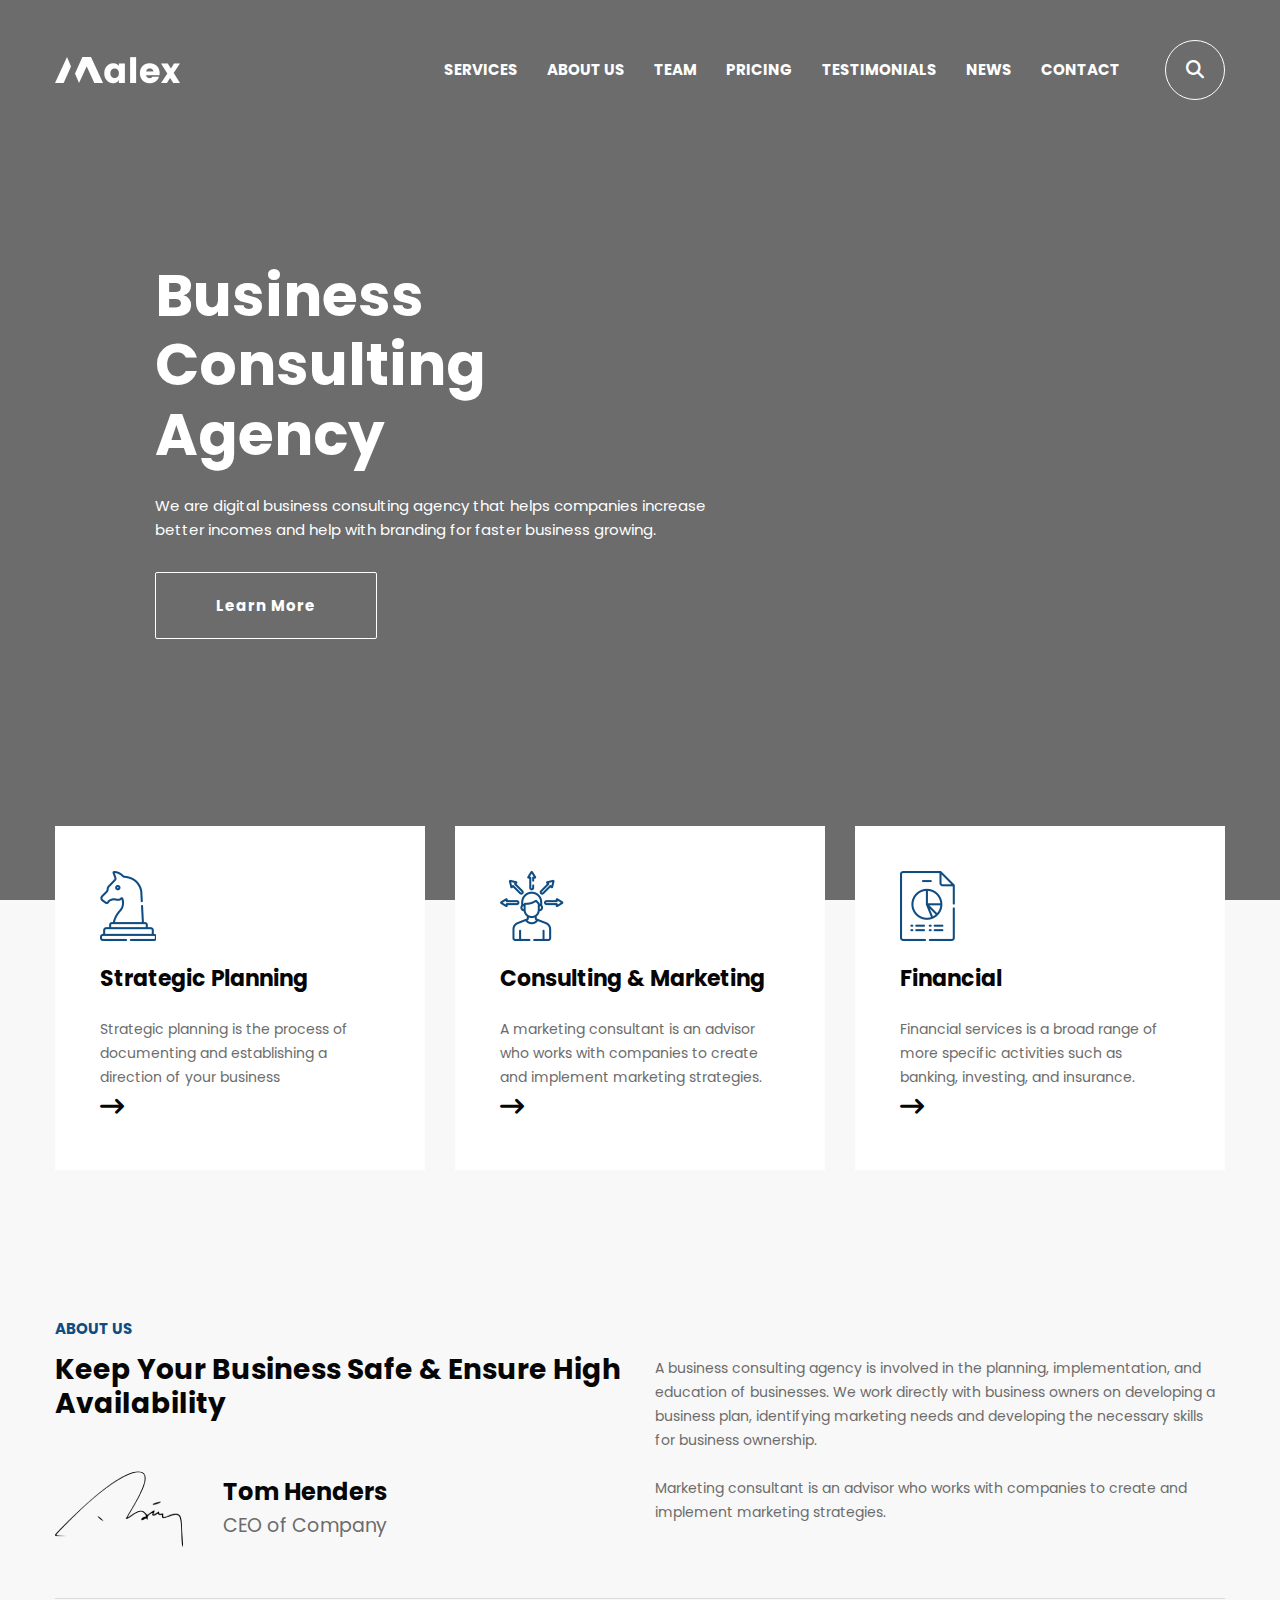
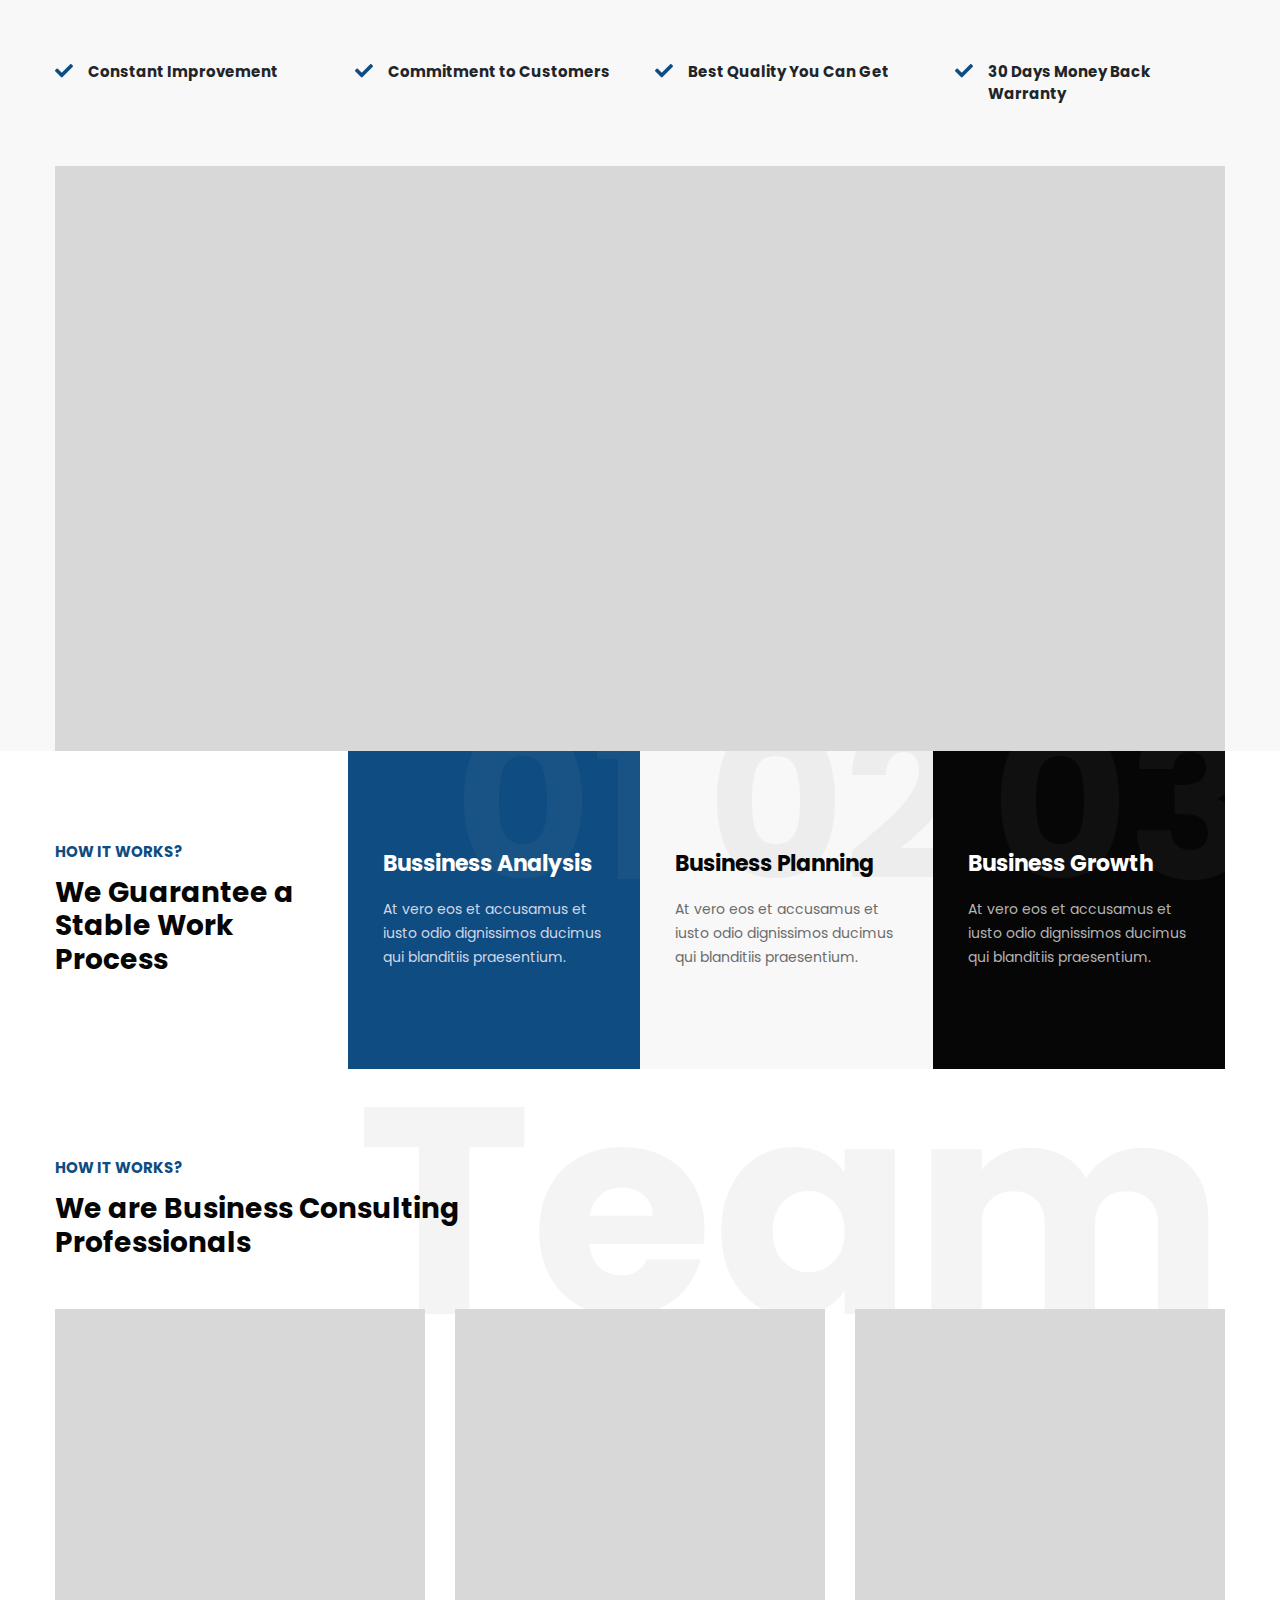
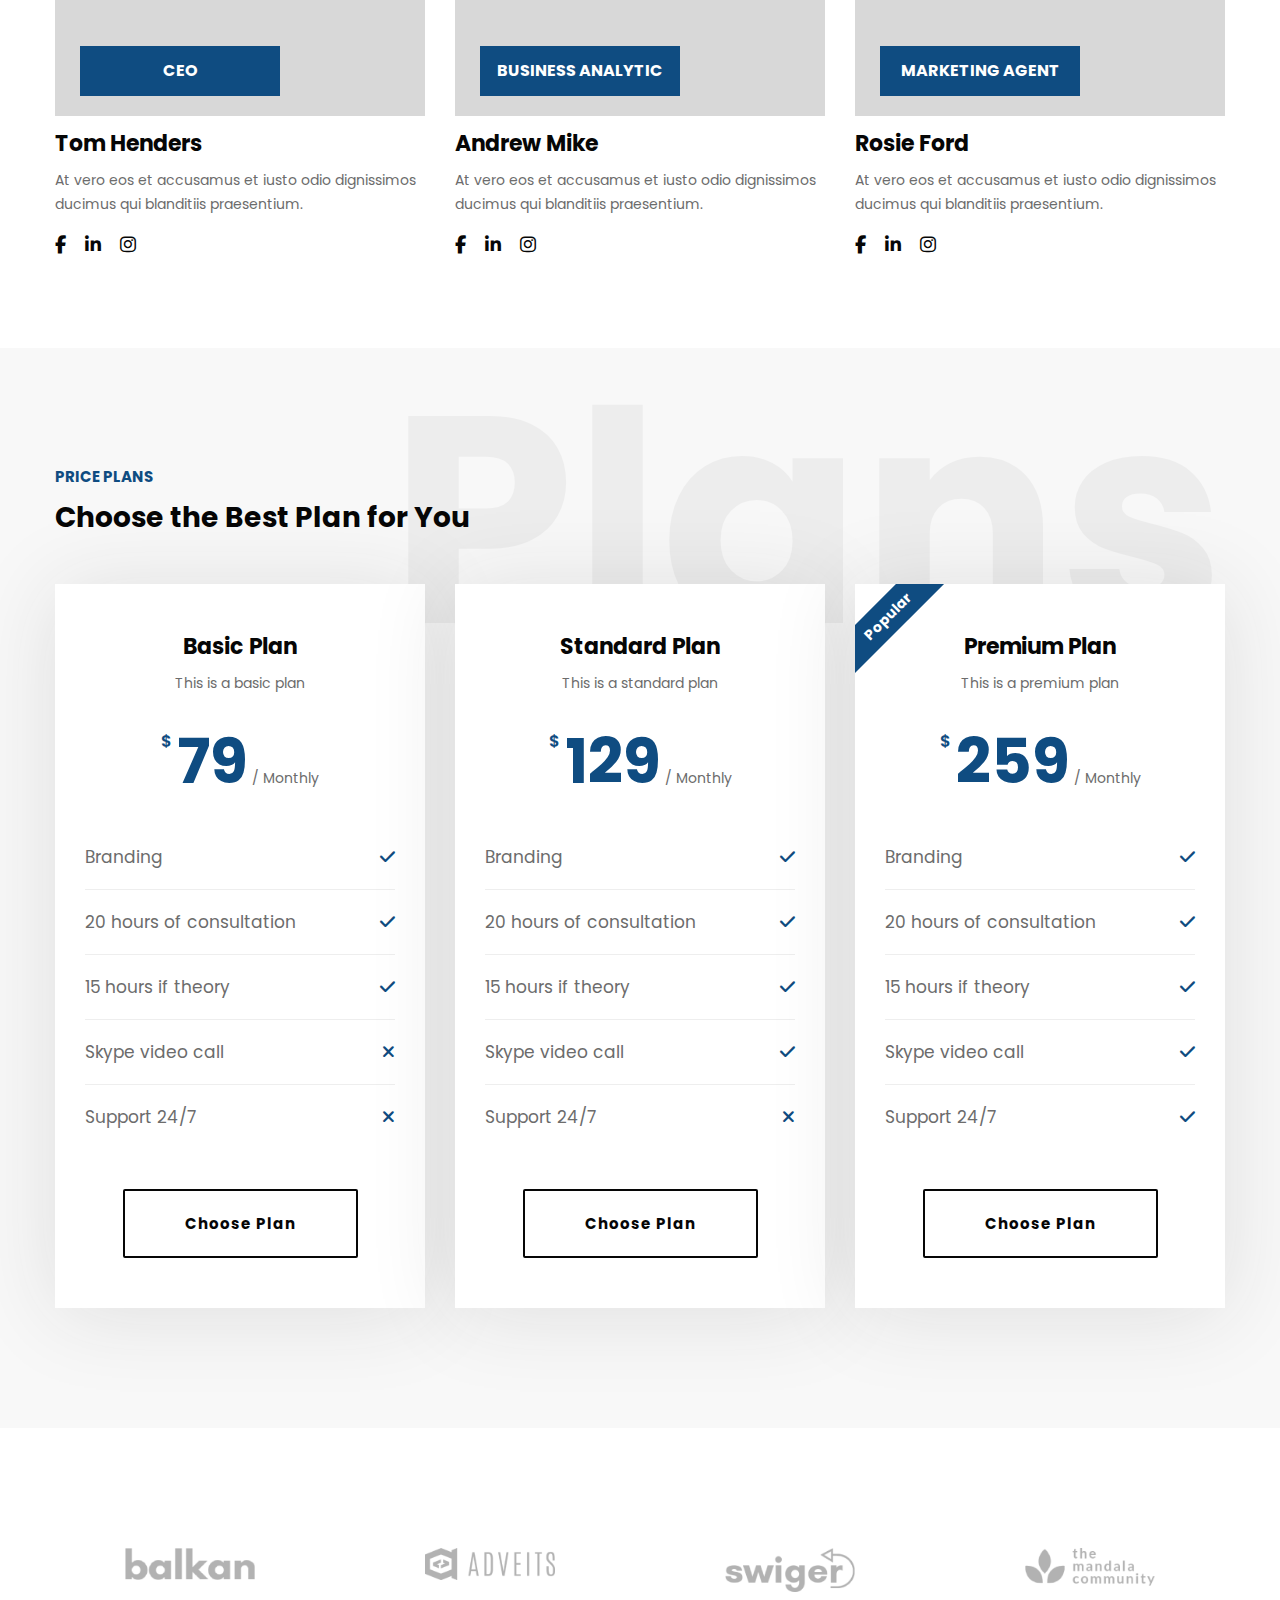
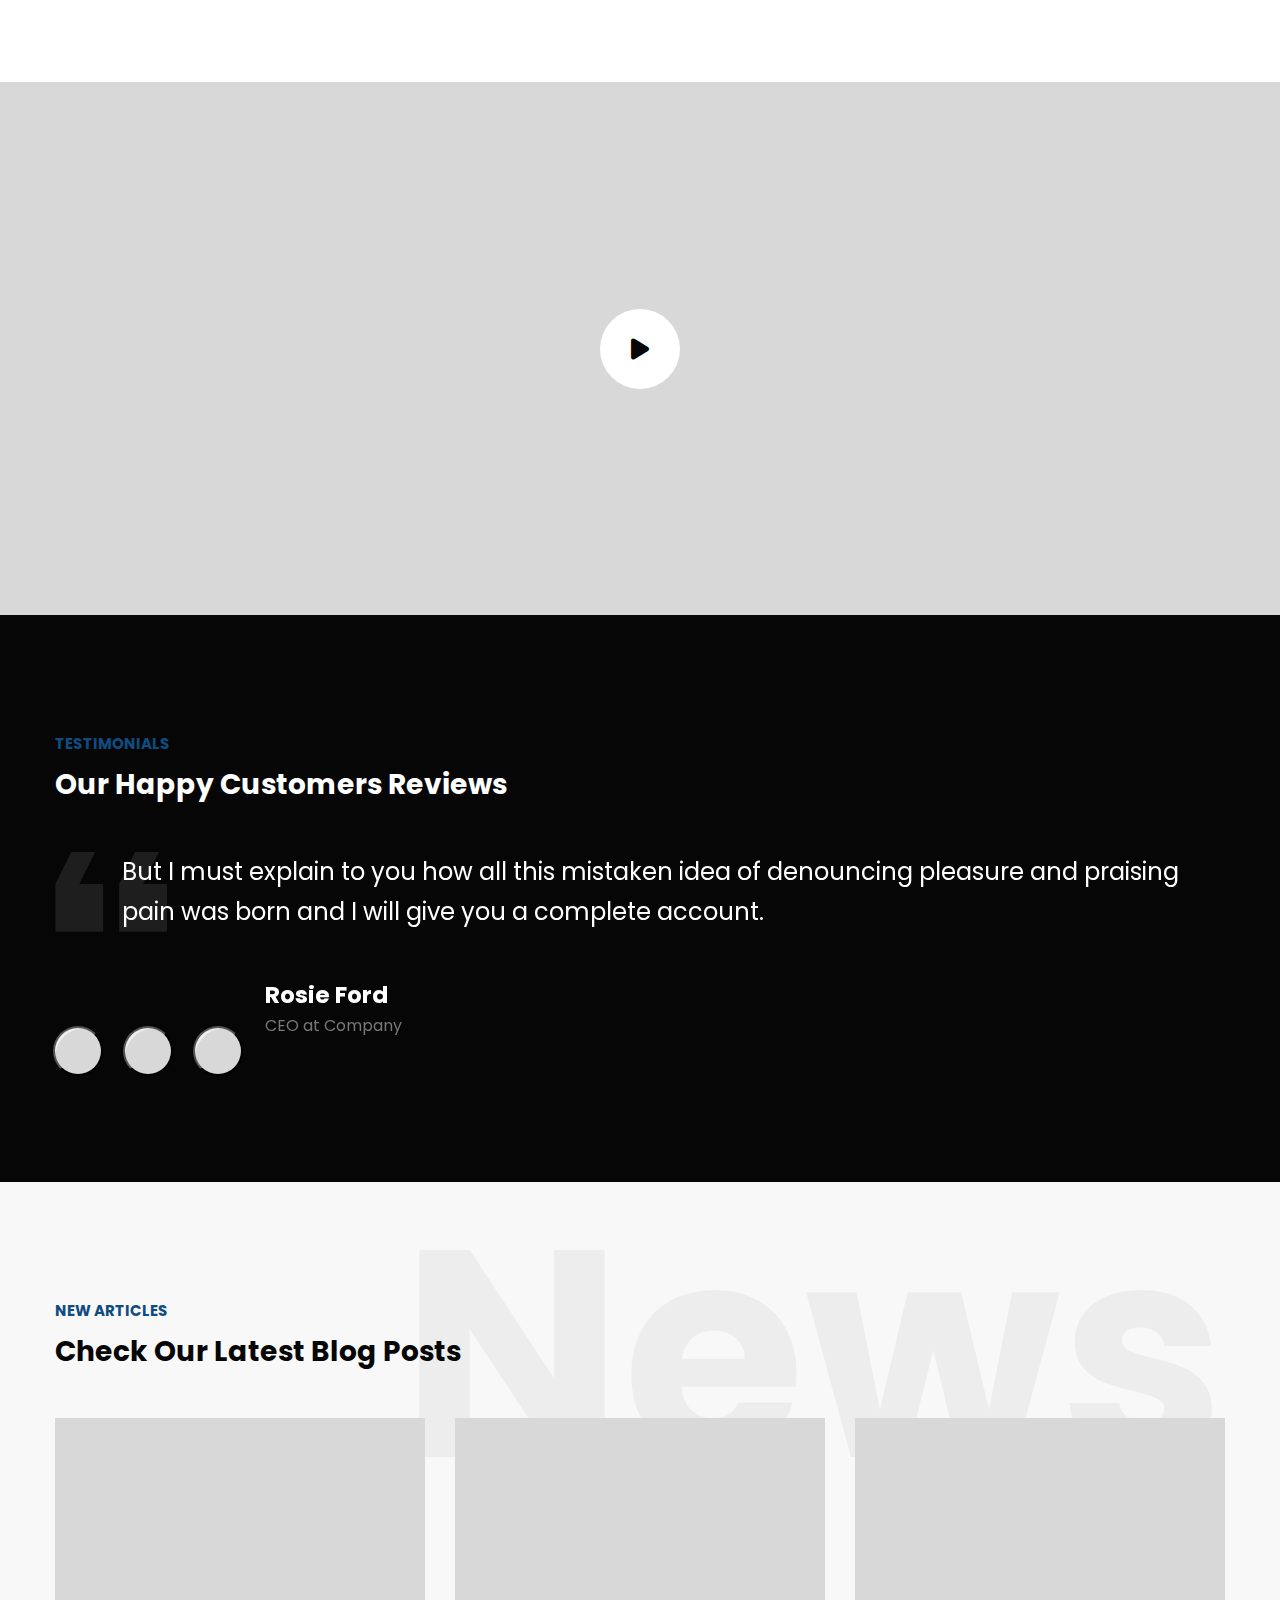
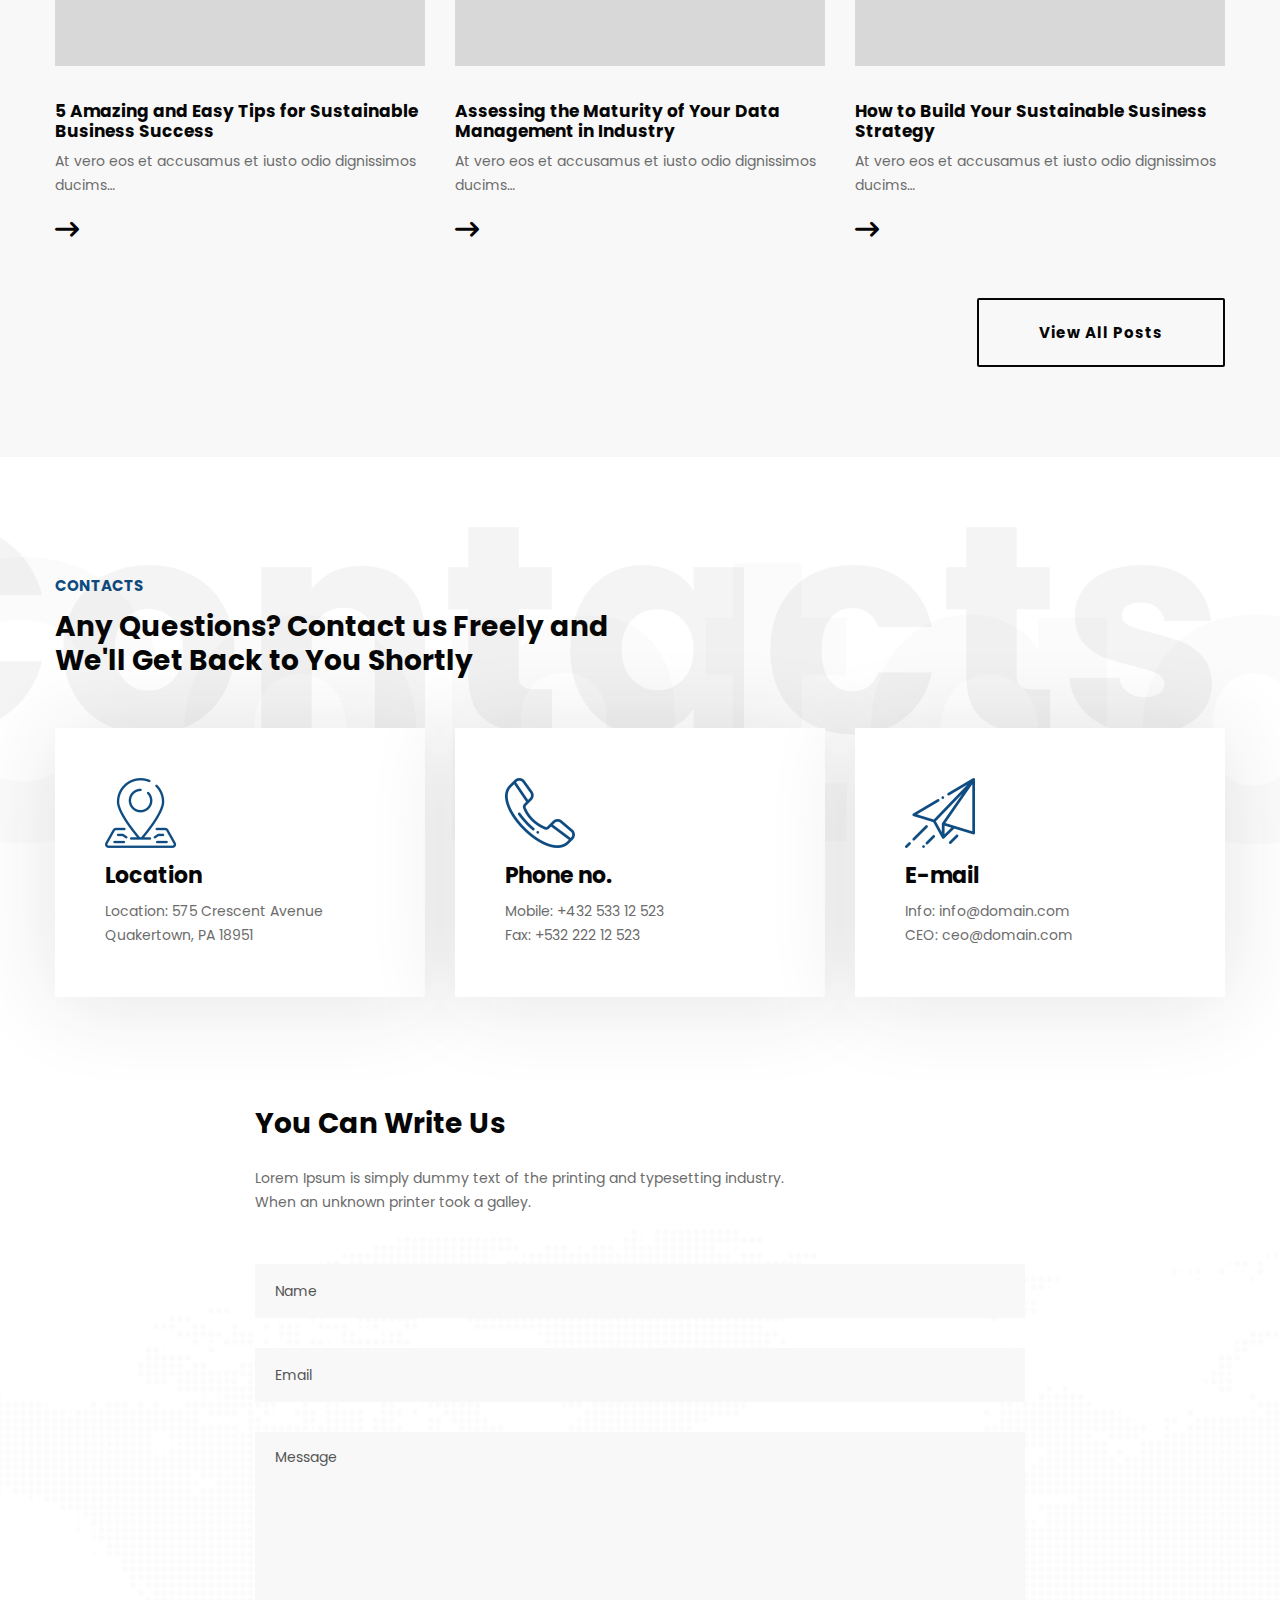
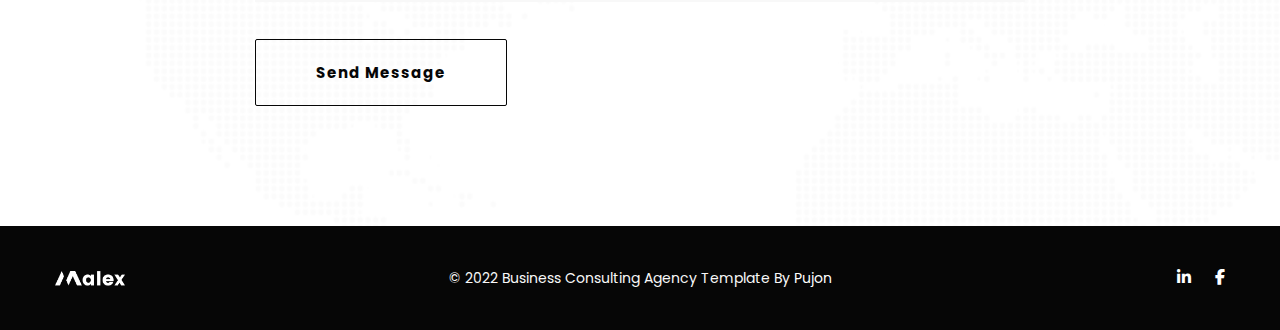
==== index.html @ 7387da86 "init" ====
<!doctype html>
<html class="no-js" lang="">
    <head>
        <meta charset="utf-8">
        <meta http-equiv="x-ua-compatible" content="ie=edge">
        <title>Malex - Business Consulting Agency</title>
        <meta name="description" content="">
        <meta name="viewport" content="width=device-width, initial-scale=1">

        <link rel="manifest" href="site.webmanifest">
		<link rel="shortcut icon" type="image/x-icon" href="./img/favicon.png">
        <!-- Place favicon.ico in the root directory -->

		<!-- CSS here -->
        <link rel="stylesheet" href="css/bootstrap.min.css">
        <link rel="stylesheet" href="css/owl.carousel.min.css">
        <link rel="stylesheet" href="css/animate.min.css">
        <link rel="stylesheet" href="css/magnific-popup.css">
        <link rel="stylesheet" href="css/fontawesome-all.min.css">
        <link rel="stylesheet" href="https://cdnjs.cloudflare.com/ajax/libs/font-awesome/6.1.2/css/all.min.css">
        <link rel="stylesheet" href="css/meanmenu.css">
        <link rel="stylesheet" href="css/slick.css">
        <link rel="stylesheet" href="css/default.css">
        <link rel="stylesheet" href="css/style.css">
        <link rel="stylesheet" href="css/responsive.css">
    </head>
<body data-bg-color="#f8f8f8">
        
        
        <!-- header area start -->
        <header>
            <div class="header-area transparent-header pt-40 pb-40">
                <div class="container">
                    <div class="row align-items-center">
                        <div class="col-xl-3 col-lg-3 col-md-3 col-sm-4 col-6">
                            <div class="logo">
                                <a href="#">
                                    <img src="./img/logo/logo.png" alt="logo">
                                </a>
                            </div>
                        </div>
                        <div class="col-xl-9 col-lg-9 col-md-9 col-sm-8 col-6">
                            <div class="menu-area position-relative d-flex justify-content-end align-items-center">
                                <nav class="main-menu">
                                    <ul>
                                        <li><a href="#">Services</a></li>
                                        <li><a href="#">About us</a></li>
                                        <li><a href="#">Team</a></li>
                                        <li><a href="#">Pricing</a></li>
                                        <li><a href="#">Testimonials</a></li>
                                        <li><a href="#">News</a></li>
                                        <li><a href="#">Contact</a></li>
                                    </ul>
                                    <div class="menu-address">
                                        <p>575 Crescent Avenue <br>
                                            PA 18951 <br>
                                            United Kingdom <br> <br>
                                            +432 533 12 523 <br>
                                            info@domain.com</p>
                                    </div>
                                    <div class="menu-copy text-center">
                                        <p>© 2022 Business Consulting Agency Template By <a href="https://www.facebook.com/pujondas02" target="_blank">Pujon</a></p>
                                    </div>
                                </nav>
                                <div class="search d-flex align-items-center">
                                    <div class="search-icon">
                                        <i class="fas fa-search"></i>
                                    </div>
                                    <div class="mobile-menu">
                                        <span></span>
                                        <span></span>
                                        <span></span>
                                    </div>
                                    <div class="search-box">
                                        <input type="text" name="name" id="name" placeholder="Search">
                                        <a href="#">
                                            <i class="fas fa-search"></i>
                                        </a>
                                        <div class="menu-copy text-center">
                                            <p>© 2022 Business Consulting Agency Template By <a href="https://www.facebook.com/pujondas02" target="_blank">Pujon</a></p>
                                        </div>
                                    </div>
                                </div>
                            </div>
                        </div>
                    </div>
                </div>
            </div>
        </header>
        <!-- header area end -->

        <main>
            <!-- slider area start -->
            <section class="slider-area" style="background-color: #6c6c6c;">
                <div class="slider-active">
                    <div class="single-slider d-flex align-items-center slider-height">
                        <div class="container">
                            <div class="row">
                                <div class="col-xl-6 offset-xl-1 col-lg-8">
                                    <div class="slider-content">
                                        <h1>Business <br>
                                            Consulting Agency</h1>
                                        <p>We are digital business consulting agency that helps companies increase better incomes and help with branding for faster business growing.</p>
                                        <div class="slider-btn">
                                            <a href="#" class="btn">Learn More</a>
                                        </div>
                                    </div>
                                </div>
                            </div>
                            <div class="slider-bottom-opt d-none justify-content-between align-items-center">
                                <div class="slider-arrow">
                                    <a href="#"><img src="./img/arrow.png" alt=""></a>
                                </div>
                                <div class="lang">
                                    <a href="#"><span>RU</span></a>
                                    <a href="#"><span>EN</span></a>
                                </div>
                            </div>
                        </div>
                    </div>
                </div>
            </section>
            <!-- slider area end -->
            <!-- service area start -->
            <section class="service-area">
                <div class="container">
                    <div class="row">
                        <div class="col-xl-4 col-lg-4 col-md-6">
                            <div class="single-service mb-30">
                                <div class="service-img">
                                    <img src="./img/services/horse.png" alt="">
                                </div>
                                <div class="service-content">
                                    <h3>Strategic Planning</h3>
                                    <p>Strategic planning is the process of documenting and establishing a direction of your business</p>
                                    <div class="service-btn">
                                        <a href="#">
                                            <i class="fas fa-long-arrow-right"></i>
                                            <span>read more</span>
                                        </a>
                                    </div>
                                </div>
                            </div>
                        </div>
                        <div class="col-xl-4 col-lg-4 col-md-6">
                            <div class="single-service mb-30">
                                <div class="service-img">
                                    <img src="./img/services/people.png" alt="">
                                </div>
                                <div class="service-content">
                                    <h3>Consulting & Marketing</h3>
                                    <p>A marketing consultant is an advisor who works with companies to create and implement marketing strategies.</p>
                                    <div class="service-btn">
                                        <a href="#">
                                            <i class="fas fa-long-arrow-right"></i>
                                            <span>read more</span>
                                        </a>
                                    </div>
                                </div>
                            </div>
                        </div>
                        <div class="col-xl-4 col-lg-4 col-md-6">
                            <div class="single-service mb-30">
                                <div class="service-img">
                                    <img src="./img/services/finance.png" alt="">
                                </div>
                                <div class="service-content">
                                    <h3>Financial</h3>
                                    <p>Financial services is a broad range of more specific activities such as banking, investing, and insurance.</p>
                                    <div class="service-btn">
                                        <a href="#">
                                            <i class="fas fa-long-arrow-right"></i>
                                            <span>read more</span>
                                        </a>
                                    </div>
                                </div>
                            </div>
                        </div>
                    </div>
                </div>
            </section>
            <!-- service area end -->
            <!-- about area start -->
            <section class="about-area pt-120">
                <div class="container">
                    <div class="row pb-20">
                        <div class="col-xl-6 col-lg-6 mb-30">
                            <div class="section-title mb-50">
                                <h5>ABOUT US</h5>
                                <h2>Keep Your Business Safe & Ensure High Availability</h2>
                            </div>
                            <div class="ceo-area d-flex align-items-center">
                                <div class="ceo-signature">
                                    <img src="./img/about/signature.png" alt="Ceo Signature">
                                </div>
                                <div class="ceo-info">
                                    <h4>Tom Henders</h4>
                                    <span>CEO of Company</span>
                                </div>
                            </div>
                        </div>
                        <div class="col-xl-6 col-lg-6 mb-30">
                            <div class="about-content">
                                <p>A business consulting agency is involved in the planning, implementation, and education of businesses. We work directly with business owners on developing a business plan, identifying marketing needs and developing the necessary skills for business ownership.</p> <br>
                                <p>Marketing consultant is an advisor who works with companies to create and implement marketing strategies.</p>
                            </div>
                        </div>
                    </div>
                    <div class="about-line"></div>
                    <div class="row pt-60 pb-30">
                        <div class="col-xl-3 col-lg-3 col-md-6">
                            <div class="single-reason d-flex mb-30">
                                <div class="reason-icon">
                                    <img src="./img/about/check-icon.png" alt="">
                                </div>
                                <span>Constant Improvement</span>
                            </div>
                        </div>
                        <div class="col-xl-3 col-lg-3 col-md-6">
                            <div class="single-reason d-flex mb-30">
                                <div class="reason-icon">
                                    <img src="./img/about/check-icon.png" alt="">
                                </div>
                                <span>Commitment to Customers</span>
                            </div>
                        </div>
                        <div class="col-xl-3 col-lg-3 col-md-6">
                            <div class="single-reason d-flex mb-30">
                                <div class="reason-icon">
                                    <img src="./img/about/check-icon.png" alt="">
                                </div>
                                <span>Best Quality You Can Get</span>
                            </div>
                        </div>
                        <div class="col-xl-3 col-lg-3 col-md-6">
                            <div class="single-reason d-flex mb-30">
                                <div class="reason-icon">
                                    <img src="./img/about/check-icon.png" alt="">
                                </div>
                                <span>30 Days Money Back Warranty</span>
                            </div>
                        </div>
                    </div>
                    <div class="row">
                        <div class="col-xl-12 col-lg-12">
                            <div class="about-video position-relative">
                                <div class="video-bg">
                                    <img src="./img/about/about-img.png" alt="About Image">
                                </div>
                            </div>
                        </div>
                    </div>
                </div>
            </section>
            <!-- about area end -->
            <!-- process area start -->
            <section class="process-area" data-bg-color="#fff">
                <div class="container">
                    <div class="row no-gutters align-items-center">
                        <div class="col-xl-3 col-lg-3 col-md-6">
                            <div class="section-title mt-50 mb-50 pr-40">
                                <h5>HOW IT WORKS?</h5>
                                <h2>We Guarantee a Stable Work Process</h2>
                            </div>
                        </div>
                        <div class="col-xl-3 col-lg-3 col-md-6">
                            <div class="single-process blue-bg fix position-relative">
                                <h4>Bussiness Analysis</h4>
                                <p>At vero eos et accusamus et iusto odio dignissimos ducimus qui blanditiis praesentium.</p>
                                <div class="process-num">
                                    <span>01</span>
                                </div>
                            </div>
                        </div>
                        <div class="col-xl-3 col-lg-3 col-md-6">
                            <div class="single-process single-process-plan white-bg fix position-relative">
                                <h4>Business Planning</h4>
                                <p>At vero eos et accusamus et iusto odio dignissimos ducimus qui blanditiis praesentium.</p>
                                <div class="process-num">
                                    <span>02</span>
                                </div>
                            </div>
                        </div>
                        <div class="col-xl-3 col-lg-3 col-md-6">
                            <div class="single-process single-process-grow black-bg fix position-relative">
                                <h4>Business Growth</h4>
                                <p>At vero eos et accusamus et iusto odio dignissimos ducimus qui blanditiis praesentium.</p>
                                <div class="process-num">
                                    <span>03</span>
                                </div>
                            </div>
                        </div>
                    </div>
                </div>
            </section>
            <!-- process area end -->
            <!-- team area start -->
            <section class="team-area pt-90 pb-60" data-bg-color="#fff">
                <div class="container">
                    <div class="row">
                        <div class="col-xl-12">
                            <div class="section-title position-relative mb-50">
                                <h5>HOW IT WORKS?</h5>
                                <h2>We are Business Consulting <br> Professionals</h2>
                                <h1 class="back-text">Team</h1>
                            </div>
                        </div>
                    </div>
                    <div class="row">
                        <div class="col-xl-4 col-lg-4 col-md-6">
                            <div class="single-team mb-30">
                                <div class="team-img position-relative">
                                    <img src="./img/team/team1.png" alt="Team Member Image">
                                    <span>Ceo</span>
                                </div>
                                <div class="team-content mt-15">
                                    <h4>Tom Henders</h4>
                                    <p>At vero eos et accusamus et iusto odio dignissimos ducimus qui blanditiis praesentium.</p>
                                    <div class="team-social mt-15">
                                        <a href="#"><i class="fab fa-facebook-f"></i></a>
                                        <a href="#"><i class="fab fa-linkedin-in"></i></a>
                                        <a href="#"><i class="fab fa-instagram"></i></a>
                                    </div>
                                </div>
                            </div>
                        </div>
                        <div class="col-xl-4 col-lg-4 col-md-6">
                            <div class="single-team mb-30">
                                <div class="team-img position-relative">
                                    <img src="./img/team/team1.png" alt="Team Member Image">
                                    <span>Business Analytic</span>
                                </div>
                                <div class="team-content mt-15">
                                    <h4>Andrew Mike</h4>
                                    <p>At vero eos et accusamus et iusto odio dignissimos ducimus qui blanditiis praesentium.</p>
                                    <div class="team-social mt-15">
                                        <a href="#"><i class="fab fa-facebook-f"></i></a>
                                        <a href="#"><i class="fab fa-linkedin-in"></i></a>
                                        <a href="#"><i class="fab fa-instagram"></i></a>
                                    </div>
                                </div>
                            </div>
                        </div>
                        <div class="col-xl-4 col-lg-4 col-md-6">
                            <div class="single-team mb-30">
                                <div class="team-img position-relative">
                                    <img src="./img/team/team1.png" alt="Team Member Image">
                                    <span>Marketing Agent</span>
                                </div>
                                <div class="team-content mt-15">
                                    <h4>Rosie Ford</h4>
                                    <p>At vero eos et accusamus et iusto odio dignissimos ducimus qui blanditiis praesentium.</p>
                                    <div class="team-social mt-15">
                                        <a href="#"><i class="fab fa-facebook-f"></i></a>
                                        <a href="#"><i class="fab fa-linkedin-in"></i></a>
                                        <a href="#"><i class="fab fa-instagram"></i></a>
                                    </div>
                                </div>
                            </div>
                        </div>
                    </div>
                </div>
            </section>
            <!-- team area end -->
            <!-- price area start -->
            <section class="price-area pt-120 pb-90">
                <div class="container">
                    <div class="row">
                        <div class="col-xl-12">
                            <div class="section-title position-relative mb-50">
                                <h5>PRICE PLANS</h5>
                                <h2>Choose the Best Plan for You</h2>
                                <h1 class="back-text">Plans</h1>
                            </div>
                        </div>
                    </div>
                    <div class="row">
                        <div class="col-xl-4 col-lg-4 col-md-6">
                            <div class="single-plan mb-30">
                                <div class="plan-header mb-55 text-center">
                                    <h4>Basic Plan</h4>
                                    <p>This is a basic plan</p>
                                </div>
                                <div class="plan-price mb-35 text-center">
                                    <span class="icon"><sup>$</sup></span>
                                    <p><span>79</span> / Monthly</p>
                                </div>
                                <div class="plan-opt mb-40">
                                    <ul>
                                        <li>
                                            <p>Branding</p>
                                            <i class="fas fa-check"></i>
                                        </li>
                                        <li>
                                            <p>20 hours of consultation</p>
                                            <i class="fas fa-check"></i>
                                        </li>
                                        <li>
                                            <p>15 hours if theory</p>
                                            <i class="fas fa-check"></i>
                                        </li>
                                        <li>
                                            <p>Skype video call</p>
                                            <i class="fas fa-times"></i>
                                        </li>
                                        <li>
                                            <p>Support 24/7</p>
                                            <i class="fas fa-times"></i>
                                        </li>
                                    </ul>
                                </div>
                                <div class="plan-btn text-center">
                                    <a href="#" class="btn">Choose Plan</a>
                                </div>
                            </div>
                        </div>
                        <div class="col-xl-4 col-lg-4 col-md-6">
                            <div class="single-plan mb-30">
                                <div class="plan-header mb-55 text-center">
                                    <h4>Standard Plan</h4>
                                    <p>This is a standard plan</p>
                                </div>
                                <div class="plan-price mb-35 text-center">
                                    <span class="icon"><sup>$</sup></span>
                                    <p><span>129</span> / Monthly</p>
                                </div>
                                <div class="plan-opt mb-40">
                                    <ul>
                                        <li>
                                            <p>Branding</p>
                                            <i class="fas fa-check"></i>
                                        </li>
                                        <li>
                                            <p>20 hours of consultation</p>
                                            <i class="fas fa-check"></i>
                                        </li>
                                        <li>
                                            <p>15 hours if theory</p>
                                            <i class="fas fa-check"></i>
                                        </li>
                                        <li>
                                            <p>Skype video call</p>
                                            <i class="fas fa-check"></i>
                                        </li>
                                        <li>
                                            <p>Support 24/7</p>
                                            <i class="fas fa-times"></i>
                                        </li>
                                    </ul>
                                </div>
                                <div class="plan-btn text-center">
                                    <a href="#" class="btn">Choose Plan</a>
                                </div>
                            </div>
                        </div>
                        <div class="col-xl-4 col-lg-4 col-md-6">
                            <div class="single-plan fix position-relative mb-30">
                                <div class="plan-label">
                                    <p>Popular</p>
                                </div>
                                <div class="plan-header mb-55 text-center">
                                    <h4>Premium Plan</h4>
                                    <p>This is a premium plan</p>
                                </div>
                                <div class="plan-price mb-35 text-center">
                                    <span class="icon"><sup>$</sup></span>
                                    <p><span>259</span> / Monthly</p>
                                </div>
                                <div class="plan-opt mb-40">
                                    <ul>
                                        <li>
                                            <p>Branding</p>
                                            <i class="fas fa-check"></i>
                                        </li>
                                        <li>
                                            <p>20 hours of consultation</p>
                                            <i class="fas fa-check"></i>
                                        </li>
                                        <li>
                                            <p>15 hours if theory</p>
                                            <i class="fas fa-check"></i>
                                        </li>
                                        <li>
                                            <p>Skype video call</p>
                                            <i class="fas fa-check"></i>
                                        </li>
                                        <li>
                                            <p>Support 24/7</p>
                                            <i class="fas fa-check"></i>
                                        </li>
                                    </ul>
                                </div>
                                <div class="plan-btn text-center">
                                    <a href="#" class="btn">Choose Plan</a>
                                </div>
                            </div>
                        </div>
                    </div>
                </div>
            </section>
            <!-- price area end -->
            <!-- brand area start -->
            <section class="brand-area" data-bg-color="#fff">
                <div class="brand-box pt-120 pb-90">
                    <div class="container">
                        <div class="row brand-active">
                            <div class="col-xl-2 col-lg-2 col-md-4 col-sm-4 col-12 single-brand">
                                <img src="img/brand/1.png" alt="">
                            </div>
                            <div class="col-xl-2 col-lg-2 col-md-4 col-sm-4 col-12 single-brand">
                                <img src="img/brand/2.png" alt="">
                            </div>
                            <div class="col-xl-2 col-lg-2 col-md-4 col-sm-4 col-12 single-brand">
                                <img src="img/brand/3.png" alt="">
                            </div>
                            <div class="col-xl-2 col-lg-2 col-md-4 col-sm-4 col-12 single-brand">
                                <img src="img/brand/4.png" alt="">
                            </div>
                            <div class="col-xl-2 col-lg-2 col-md-4 col-sm-4 col-12 single-brand">
                                <img src="img/brand/5.png" alt="">
                            </div>
                            <div class="col-xl-2 col-lg-2 col-md-4 col-sm-4 col-12 single-brand">
                                <img src="img/brand/6.png" alt="">
                            </div>
                        </div>
                    </div>
                </div>
            </section>
            <!-- brand area end -->
            <!-- video area start -->
            <section class="video-area">
                <div class="video-img position-relative">
                    <img src="./img/video/video.png" alt="video img">
                    <div class="play-btn">
                        <a href="https://www.youtube.com/watch?v=-dBzfndKwZo" class="popup-video"><i class="fas fa-play"></i></a>
                    </div>
                </div>
            </section>
            <!-- video area end -->
            <!-- customer review area start -->
            <section class="review-area pt-120 pb-100" data-bg-color="#060606">
                <div class="container">
                    <div class="row">
                        <div class="col-xl-12">
                            <div class="section-title section-title-white mb-50">
                                <h5>TESTIMONIALS</h5>
                                <h2>Our Happy Customers Reviews</h2>
                            </div>
                        </div>
                    </div>
                    <div class="row testimonial-active">
                        <div class="col-xl-12">
                            <div class="single-review position-relative">
                                <div class="review-quote">
                                    <img src="./img/review/quote.png" alt="">
                                </div>
                                <div class="review-content">
                                    <p>But I must explain to you how all this mistaken idea of denouncing pleasure and praising pain was born and I will give you a complete account.</p>
                                    <div class="review-author ml-210 mt-50">
                                        <h5>Rosie Ford</h5>
                                        <span>CEO at Company</span>
                                    </div>
                                </div>
                            </div>
                        </div>
                        <div class="col-xl-12">
                            <div class="single-review position-relative">
                                <div class="review-quote">
                                    <img src="./img/review/quote.png" alt="">
                                </div>
                                <div class="review-content">
                                    <p>But I must explain to you how all this mistaken idea of denouncing pleasure and praising pain was born and I will give you a complete account.</p>
                                    <div class="review-author ml-210 mt-50">
                                        <h5>Rosie Ford</h5>
                                        <span>CEO at Company</span>
                                    </div>
                                </div>
                            </div>
                        </div>
                        <div class="col-xl-12">
                            <div class="single-review position-relative">
                                <div class="review-quote">
                                    <img src="./img/review/quote.png" alt="">
                                </div>
                                <div class="review-content">
                                    <p>But I must explain to you how all this mistaken idea of denouncing pleasure and praising pain was born and I will give you a complete account.</p>
                                    <div class="review-author ml-210 mt-50">
                                        <h5>Rosie Ford</h5>
                                        <span>CEO at Company</span>
                                    </div>
                                </div>
                            </div>
                        </div>
                    </div>
                </div>
            </section>
            <!-- customer review area end -->
            <!-- blog area start -->
            <section class="blog-area pt-120 pb-90">
                <div class="container">
                    <div class="row">
                        <div class="col-xl-12">
                            <div class="section-title position-relative mb-50">
                                <h5>NEW ARTICLES</h5>
                                <h2>Check Our Latest Blog Posts</h2>
                                <h1 class="back-text">News</h1>
                            </div>
                        </div>
                    </div>
                    <div class="row">
                        <div class="col-xl-4 col-lg-4 col-md-6">
                            <div class="single-blog mb-30">
                                <div class="blog-img">
                                    <img src="./img/blog/blog.png" alt="">
                                </div>
                                <div class="blog-content mt-35">
                                    <a href="#">
                                        <h5>5 Amazing and Easy Tips for Sustainable Business Success</h5>
                                    </a>
                                    <p>At vero eos et accusamus et iusto odio dignissimos ducims…</p>
                                    <div class="blog-btn mt-15">
                                        <a href="#">
                                            <i class="fas fa-long-arrow-right"></i>
                                            <span>read more</span>
                                        </a>
                                    </div>
                                </div>
                            </div>
                        </div>
                        <div class="col-xl-4 col-lg-4 col-md-6">
                            <div class="single-blog mb-30">
                                <div class="blog-img">
                                    <img src="./img/blog/blog.png" alt="">
                                </div>
                                <div class="blog-content mt-35">
                                    <a href="#">
                                        <h5>Assessing the Maturity of Your Data Management in Industry</h5>
                                    </a>
                                    <p>At vero eos et accusamus et iusto odio dignissimos ducims…</p>
                                    <div class="blog-btn mt-15">
                                        <a href="#">
                                            <i class="fas fa-long-arrow-right"></i>
                                            <span>read more</span>
                                        </a>
                                    </div>
                                </div>
                            </div>
                        </div>
                        <div class="col-xl-4 col-lg-4 col-md-6">
                            <div class="single-blog mb-30">
                                <div class="blog-img">
                                    <img src="./img/blog/blog.png" alt="">
                                </div>
                                <div class="blog-content mt-35">
                                    <a href="#">
                                        <h5>How to Build Your Sustainable Susiness Strategy</h5>
                                    </a>
                                    <p>At vero eos et accusamus et iusto odio dignissimos ducims…</p>
                                    <div class="blog-btn mt-15">
                                        <a href="#">
                                            <i class="fas fa-long-arrow-right"></i>
                                            <span>read more</span>
                                        </a>
                                    </div>
                                </div>
                            </div>
                        </div>
                    </div>
                    <div class="row">
                        <div class="col-xl-12">
                            <div class="plan-btn view-post-btn text-right mt-20">
                                <a href="#" class="btn">View All Posts</a>
                            </div>
                        </div>
                    </div>
                </div>
            </section>
            <!-- blog area end -->
            <!-- contact area start -->
            <section class="contact-area pt-120 pb-120" data-background="./img/contact/contact_bg.png">
                <div class="container">
                    <div class="row">
                        <div class="col-xl-12">
                            <div class="section-title position-relative mb-50">
                                <h5>CONTACTS</h5>
                                <h2>Any Questions? Contact us Freely and <br> We'll Get Back to You Shortly</h2>
                                <h1 class="back-text">Contacts</h1>
                            </div>
                        </div>
                    </div>
                    <div class="row">
                        <div class="col-xl-4 col-lg-4 col-md-6">
                            <div class="location-area mb-30">
                                <div class="location-img">
                                    <img src="./img/contact/location.png" alt="">
                                </div>
                                <div class="location-content">
                                    <h4>Location</h4>
                                    <p>Location: 575 Crescent Avenue <br>
                                        Quakertown, PA 18951</p>
                                </div>
                            </div>
                        </div>
                        <div class="col-xl-4 col-lg-4 col-md-6">
                            <div class="location-area mb-30">
                                <div class="location-img">
                                    <img src="./img/contact/phone.png" alt="">
                                </div>
                                <div class="location-content">
                                    <h4>Phone no.</h4>
                                    <p>Mobile: +432 533 12 523 <br>
                                        Fax: +532 222 12 523</p>
                                </div>
                            </div>
                        </div>
                        <div class="col-xl-4 col-lg-4 col-md-6">
                            <div class="location-area mb-30">
                                <div class="location-img">
                                    <img src="./img/contact/email.png" alt="">
                                </div>
                                <div class="location-content">
                                    <h4>E-mail</h4>
                                    <p>Info: info@domain.com <br>
                                        CEO: ceo@domain.com</p>
                                </div>
                            </div>
                        </div>
                    </div>
                    <div class="row">
                        <div class="col-xl-8 offset-xl-2 col-lg-8 offset-lg-2 col-md-10 offset-md-1">
                            <div class="contact-form mt-80">
                                <h3>You Can Write Us</h3>
                                <p>Lorem Ipsum is simply dummy text of the printing and typesetting industry. <br>
                                When an unknown printer took a galley.</p>
                                <form action="#" class="mt-50">
                                    <input type="text" name="name" id="name" placeholder="Name">
                                    <input type="email" name="email" id="email" placeholder="Email">
                                    <textarea name="message" id="message" placeholder="Message"></textarea>
                                    <div class="form-btn">
                                        <a href="#" class="btn">Send Message</a>
                                    </div>
                                </form>
                            </div>
                        </div>
                    </div>
                </div>
            </section>
            <!-- contact area end -->
        </main>

        <!-- footer area start -->
        <footer>
            <div class="footer-area black-bg pt-40 pb-40">
                <div class="container">
                    <div class="row align-items-center">
                        <div class="col-xl-1 col-lg-1 col-md-12">
                            <div class="logo">
                                <a href="#">
                                    <img src="./img/logo/logo.png" alt="logo">
                                </a>
                            </div>
                        </div>
                        <div class="col-xl-10 col-lg-10 col-md-12">
                            <div class="copyright-text text-center">
                                <p>© 2022 Business Consulting Agency Template By <a href="https://www.facebook.com/pujondas02" target="_blank">Pujon</a></p>
                            </div>
                        </div>
                        <div class="col-xl-1 col-lg-1 col-md-12">
                            <div class="footer-social text-right">
                                <a href="#"><i class="fab fa-linkedin-in"></i></a>
                                <a href="#"><i class="fab fa-facebook-f"></i></a>
                            </div>
                        </div>
                    </div>
                </div>
            </div>
        </footer>
        <!-- footer area end -->


        






		<!-- JS here -->
        <script src="js/vendor/modernizr-3.5.0.min.js"></script>
        <script src="js/vendor/jquery-1.12.4.min.js"></script>
        <script src="js/popper.min.js"></script>
        <script src="js/bootstrap.min.js"></script>
        <script src="js/owl.carousel.min.js"></script>
        <script src="js/isotope.pkgd.min.js"></script>
        <script src="js/one-page-nav-min.js"></script>
        <script src="js/slick.min.js"></script>
        <script src="js/jquery.meanmenu.min.js"></script>
        <script src="js/ajax-form.js"></script>
        <script src="js/wow.min.js"></script>
        <script src="js/jquery.scrollUp.min.js"></script>
        <script src="js/imagesloaded.pkgd.min.js"></script>
        <script src="js/jquery.magnific-popup.min.js"></script>
        <script src="js/plugins.js"></script>
        <script src="js/main.js"></script>
    </body>
</html>
---- css/default.css ----
/* Deafult Margin & Padding */
/*-- Margin Top --*/
.mt-5 {
	margin-top: 5px;
}
.mt-10 {
	margin-top: 10px;
}
.mt-15 {
	margin-top: 15px;
}
.mt-20 {
	margin-top: 20px;
}
.mt-25 {
	margin-top: 25px;
}
.mt-30 {
	margin-top: 30px;
}
.mt-35 {
	margin-top: 35px;
}
.mt-40 {
	margin-top: 40px;
}
.mt-45 {
	margin-top: 45px;
}
.mt-50 {
	margin-top: 50px;
}
.mt-55 {
	margin-top: 55px;
}
.mt-60 {
	margin-top: 60px;
}
.mt-65 {
	margin-top: 65px;
}
.mt-70 {
	margin-top: 70px;
}
.mt-75 {
	margin-top: 75px;
}
.mt-80 {
	margin-top: 80px;
}
.mt-85 {
	margin-top: 85px;
}
.mt-90 {
	margin-top: 90px;
}
.mt-95 {
	margin-top: 95px;
}
.mt-100 {
	margin-top: 100px;
}
.mt-105 {
	margin-top: 105px;
}
.mt-110 {
	margin-top: 110px;
}
.mt-115 {
	margin-top: 115px;
}
.mt-120 {
	margin-top: 120px;
}
.mt-125 {
	margin-top: 125px;
}
.mt-130 {
	margin-top: 130px;
}
.mt-135 {
	margin-top: 135px;
}
.mt-140 {
	margin-top: 140px;
}
.mt-145 {
	margin-top: 145px;
}
.mt-150 {
	margin-top: 150px;
}
.mt-155 {
	margin-top: 155px;
}
.mt-160 {
	margin-top: 160px;
}
.mt-165 {
	margin-top: 165px;
}
.mt-170 {
	margin-top: 170px;
}
.mt-175 {
	margin-top: 175px;
}
.mt-180 {
	margin-top: 180px;
}
.mt-185 {
	margin-top: 185px;
}
.mt-190 {
	margin-top: 190px;
}
.mt-195 {
	margin-top: 195px;
}
.mt-200 {
	margin-top: 200px;
}
/*-- Margin Bottom --*/

.mb-5 {
	margin-bottom: 5px;
}
.mb-10 {
	margin-bottom: 10px;
}
.mb-15 {
	margin-bottom: 15px;
}
.mb-20 {
	margin-bottom: 20px;
}
.mb-25 {
	margin-bottom: 25px;
}
.mb-30 {
	margin-bottom: 30px;
}
.mb-35 {
	margin-bottom: 35px;
}
.mb-40 {
	margin-bottom: 40px;
}
.mb-45 {
	margin-bottom: 45px;
}
.mb-50 {
	margin-bottom: 50px;
}
.mb-55 {
	margin-bottom: 55px;
}
.mb-60 {
	margin-bottom: 60px;
}
.mb-65 {
	margin-bottom: 65px;
}
.mb-70 {
	margin-bottom: 70px;
}
.mb-75 {
	margin-bottom: 75px;
}
.mb-80 {
	margin-bottom: 80px;
}
.mb-85 {
	margin-bottom: 85px;
}
.mb-90 {
	margin-bottom: 90px;
}
.mb-95 {
	margin-bottom: 95px;
}
.mb-100 {
	margin-bottom: 100px;
}
.mb-105 {
	margin-bottom: 105px;
}
.mb-110 {
	margin-bottom: 110px;
}
.mb-115 {
	margin-bottom: 115px;
}
.mb-120 {
	margin-bottom: 120px;
}
.mb-125 {
	margin-bottom: 125px;
}
.mb-130 {
	margin-bottom: 130px;
}
.mb-135 {
	margin-bottom: 135px;
}
.mb-140 {
	margin-bottom: 140px;
}
.mb-145 {
	margin-bottom: 145px;
}
.mb-150 {
	margin-bottom: 150px;
}
.mb-155 {
	margin-bottom: 155px;
}
.mb-160 {
	margin-bottom: 160px;
}
.mb-165 {
	margin-bottom: 165px;
}
.mb-170 {
	margin-bottom: 170px;
}
.mb-175 {
	margin-bottom: 175px;
}
.mb-180 {
	margin-bottom: 180px;
}
.mb-185 {
	margin-bottom: 185px;
}
.mb-190 {
	margin-bottom: 190px;
}
.mb-195 {
	margin-bottom: 195px;
}
.mb-200 {
	margin-bottom: 200px;
}

/* margin left */
.ml-210 {
	margin-left: 210px;
}

/*-- Padding Top --*/

.pt-5 {
	padding-top: 5px;
}
.pt-10 {
	padding-top: 10px;
}
.pt-15 {
	padding-top: 15px;
}
.pt-20 {
	padding-top: 20px;
}
.pt-25 {
	padding-top: 25px;
}
.pt-30 {
	padding-top: 30px;
}
.pt-35 {
	padding-top: 35px;
}
.pt-40 {
	padding-top: 40px;
}
.pt-45 {
	padding-top: 45px;
}
.pt-50 {
	padding-top: 50px;
}
.pt-55 {
	padding-top: 55px;
}
.pt-60 {
	padding-top: 60px;
}
.pt-65 {
	padding-top: 65px;
}
.pt-70 {
	padding-top: 70px;
}
.pt-75 {
	padding-top: 75px;
}
.pt-80 {
	padding-top: 80px;
}
.pt-85 {
	padding-top: 85px;
}
.pt-90 {
	padding-top: 90px;
}
.pt-95 {
	padding-top: 95px;
}
.pt-100 {
	padding-top: 100px;
}
.pt-105 {
	padding-top: 105px;
}
.pt-110 {
	padding-top: 110px;
}
.pt-115 {
	padding-top: 115px;
}
.pt-120 {
	padding-top: 120px;
}
.pt-125 {
	padding-top: 125px;
}
.pt-130 {
	padding-top: 130px;
}
.pt-135 {
	padding-top: 135px;
}
.pt-140 {
	padding-top: 140px;
}
.pt-145 {
	padding-top: 145px;
}
.pt-150 {
	padding-top: 150px;
}
.pt-155 {
	padding-top: 155px;
}
.pt-160 {
	padding-top: 160px;
}
.pt-165 {
	padding-top: 165px;
}
.pt-170 {
	padding-top: 170px;
}
.pt-175 {
	padding-top: 175px;
}
.pt-180 {
	padding-top: 180px;
}
.pt-185 {
	padding-top: 185px;
}
.pt-190 {
	padding-top: 190px;
}
.pt-195 {
	padding-top: 195px;
}
.pt-200 {
	padding-top: 200px;
}
/*-- Padding Bottom --*/

.pb-5 {
	padding-bottom: 5px;
}
.pb-10 {
	padding-bottom: 10px;
}
.pb-15 {
	padding-bottom: 15px;
}
.pb-20 {
	padding-bottom: 20px;
}
.pb-25 {
	padding-bottom: 25px;
}
.pb-30 {
	padding-bottom: 30px;
}
.pb-35 {
	padding-bottom: 35px;
}
.pb-40 {
	padding-bottom: 40px;
}
.pb-45 {
	padding-bottom: 45px;
}
.pb-50 {
	padding-bottom: 50px;
}
.pb-55 {
	padding-bottom: 55px;
}
.pb-60 {
	padding-bottom: 60px;
}
.pb-65 {
	padding-bottom: 65px;
}
.pb-70 {
	padding-bottom: 70px;
}
.pb-75 {
	padding-bottom: 75px;
}
.pb-80 {
	padding-bottom: 80px;
}
.pb-85 {
	padding-bottom: 85px;
}
.pb-90 {
	padding-bottom: 90px;
}
.pb-95 {
	padding-bottom: 95px;
}
.pb-100 {
	padding-bottom: 100px;
}
.pb-105 {
	padding-bottom: 105px;
}
.pb-110 {
	padding-bottom: 110px;
}
.pb-115 {
	padding-bottom: 115px;
}
.pb-120 {
	padding-bottom: 120px;
}
.pb-125 {
	padding-bottom: 125px;
}
.pb-130 {
	padding-bottom: 130px;
}
.pb-135 {
	padding-bottom: 135px;
}
.pb-140 {
	padding-bottom: 140px;
}
.pb-145 {
	padding-bottom: 145px;
}
.pb-150 {
	padding-bottom: 150px;
}
.pb-155 {
	padding-bottom: 155px;
}
.pb-160 {
	padding-bottom: 160px;
}
.pb-165 {
	padding-bottom: 165px;
}
.pb-170 {
	padding-bottom: 170px;
}
.pb-175 {
	padding-bottom: 175px;
}
.pb-180 {
	padding-bottom: 180px;
}
.pb-185 {
	padding-bottom: 185px;
}
.pb-190 {
	padding-bottom: 190px;
}
.pb-195 {
	padding-bottom: 195px;
}
.pb-200 {
	padding-bottom: 200px;
}



/*-- Padding Left --*/
.pl-0 {
	padding-left: 0px;
}
.pl-5 {
	padding-left: 5px;
}
.pl-10 {
	padding-left: 10px;
}
.pl-15 {
	padding-left: 15px;
}
.pl-20{
	padding-left: 20px;
}
.pl-25 {
	padding-left: 35px;
}
.pl-30 {
	padding-left: 30px;
}
.pl-35 {
	padding-left: 35px;
}

.pl-35 {
	padding-left: 35px;
}

.pl-40 {
	padding-left: 40px;
}

.pl-45 {
	padding-left: 45px;
}

.pl-50 {
	padding-left: 50px;
}

.pl-55 {
	padding-left: 55px;
}

.pl-60 {
	padding-left: 60px;
}
.pl-65 {
	padding-left: 65px;
}
.pl-70 {
	padding-left: 70px;
}
.pl-75 {
	padding-left: 75px;
}
.pl-80 {
	padding-left: 80px;
}
.pl-85 {
	padding-left: 80px;
}
.pl-90 {
	padding-left: 90px;
}
.pl-95 {
	padding-left: 95px;
}
.pl-100 {
	padding-left: 100px;
}


/*-- Padding Right --*/
.pr-0 {
	padding-right: 0px;
}
.pr-5 {
	padding-right: 5px;
}
.pr-10 {
	padding-right: 10px;
}
.pr-15 {
	padding-right: 15px;
}
.pr-20{
	padding-right: 20px;
}
.pr-25 {
	padding-right: 35px;
}
.pr-30 {
	padding-right: 30px;
}
.pr-35 {
	padding-right: 35px;
}

.pr-35 {
	padding-right: 35px;
}

.pr-40 {
	padding-right: 40px;
}

.pr-45 {
	padding-right: 45px;
}

.pr-50 {
	padding-right: 50px;
}

.pr-55 {
	padding-right: 55px;
}

.pr-60 {
	padding-right: 60px;
}
.pr-65 {
	padding-right: 65px;
}
.pr-70 {
	padding-right: 70px;
}
.pr-75 {
	padding-right: 75px;
}
.pr-80 {
	padding-right: 80px;
}
.pr-85 {
	padding-right: 80px;
}
.pr-90 {
	padding-right: 90px;
}
.pr-95 {
	padding-right: 95px;
}
.pr-100 {
	padding-right: 100px;
}

/* font weight */
.f-700{font-weight: 700;}
.f-600{font-weight: 600;}
.f-500{font-weight: 500;}
.f-400{font-weight: 400;}
.f-300{font-weight: 300;}

/* Background Color */

.gray-bg {
	background: #f7f7fd;
}
.white-bg {
	background: #f8f8f8;
}
.black-bg {
	background: #060606;
}
.blue-bg {
	background: #0f4c81;
}
.theme-bg {
	background: #222;
}
.primary-bg {
	background: #222;
}
/* Color */

.white-color {
	color: #fff;
}
.black-color {
	color: #060606;
}
.theme-color {
	color: #222;
}
.primary-color {
	color: #222;
}
/* black overlay */

[data-overlay] {
	position: relative;
}
[data-overlay]::before {
	background: #000 none repeat scroll 0 0;
	content: "";
	height: 100%;
	left: 0;
	position: absolute;
	top: 0;
	width: 100%;
	z-index: 1;
}
[data-overlay="3"]::before {
	opacity: 0.3;
}
[data-overlay="4"]::before {
	opacity: 0.4;
}
[data-overlay="5"]::before {
	opacity: 0.5;
}
[data-overlay="6"]::before {
	opacity: 0.6;
}
[data-overlay="7"]::before {
	opacity: 0.7;
}
[data-overlay="8"]::before {
	opacity: 0.8;
}
[data-overlay="9"]::before {
	opacity: 0.9;
}
---- css/style.css ----
/*
  Theme Name: Malex - Business Consulting Agency
  Author: pujondas02@gmail.com
  Description: HTML5 template.
  Version: 1.0
*/

/* CSS Index
-----------------------------------
1. Theme default css
2. header
3. slider
4. about-area
5. features-box
6. department
7. team
8. video-area
9. counter
10. footer
*/



/* 1. Theme default css */
@import url('https://fonts.googleapis.com/css2?family=Poppins:wght@300;400;500;600;700;800;900&display=swap');

 body {
	font-family: 'Poppins', sans-serif;
	font-weight: normal;
	font-style: normal;
}
img {
	max-width: 100%;
	transition: all 0.3s ease-out 0s;
}
.f-left {
	float: left
}
.f-right {
	float: right
}
.fix {
	overflow: hidden
}
a,
.button {
	-webkit-transition: all 0.3s ease-out 0s;
	-moz-transition: all 0.3s ease-out 0s;
	-ms-transition: all 0.3s ease-out 0s;
	-o-transition: all 0.3s ease-out 0s;
	transition: all 0.3s ease-out 0s;
}
a:focus,
.button:focus {
	text-decoration: none;
	outline: none;
}
a:focus,
a:hover,
.portfolio-cat a:hover,
.footer -menu li a:hover {
	color: #fff;
	text-decoration: none;
}
a,
button {
	color: #fff;
	outline: medium none;
}
button:focus,input:focus,input:focus,textarea,textarea:focus{outline: 0}
.uppercase {
	text-transform: uppercase;
}
.capitalize {
	text-transform: capitalize;
}
h1,
h2,
h3,
h4,
h5,
h6 {
	font-family: 'Poppins', sans-serif;
	font-weight: normal;
	color: #060606;
	margin-top: 0px;
	font-style: normal;
	font-weight: 400;
	text-transform: normal;
}
h1 a,
h2 a,
h3 a,
h4 a,
h5 a,
h6 a {
	color: inherit;
}
h1 {
	font-size: 40px;
	font-weight: 500;
}
h2 {
	font-size: 35px;
}
h3 {
	font-size: 28px;
}
h4 {
	font-size: 22px;
}
h5 {
	font-size: 18px;
}
h6 {
	font-size: 16px;
}
ul {
	margin: 0px;
	padding: 0px;
}
li {
	list-style: none
}
p {
	font-size: 14px;
	font-weight: normal;
	line-height: 24px;
	color: #6c6c6c;
	margin: 0;
}
hr {
	border-bottom: 1px solid #eceff8;
	border-top: 0 none;
	margin: 30px 0;
	padding: 0;
}
label {
	color: #7e7e7e;
	cursor: pointer;
	font-size: 14px;
	font-weight: 400;
}
*::-moz-selection {
	background: #d6b161;
	color: #fff;
	text-shadow: none;
}
::-moz-selection {
	background: #444;
	color: #fff;
	text-shadow: none;
}
::selection {
	background: #444;
	color: #fff;
	text-shadow: none;
}
*::-moz-placeholder {
	color: #555555;
	font-size: 14px;
	opacity: 1;
}
*::placeholder {
	color: #555555;
	font-size: 14px;
	opacity: 1;
}
.theme-overlay {
	position: relative
}
.theme-overlay::before {
	background: #1696e7 none repeat scroll 0 0;
	content: "";
	height: 100%;
	left: 0;
	opacity: 0.6;
	position: absolute;
	top: 0;
	width: 100%;
}
.separator {
	border-top: 1px solid #f2f2f2
}
/* button style */

.btn {
    -moz-user-select: none;
    border: 1px solid #fff;
    border-radius: 2px;
    color: #fff;
    cursor: pointer;
    display: inline-block;
    font-size: 15px;
    font-weight: 700;
    letter-spacing: 1px;
    line-height: 1;
    margin-bottom: 0;
    padding: 25px 60px;
    text-align: center;
    text-transform: capitalize;
    touch-action: manipulation;
    transition: all 0.3s ease;
    vertical-align: middle;
    white-space: nowrap;
	outline: 0;
}

.btn:hover {
	background: #fff;
	border-color: transparent;
	color: #6c6c6c;
}

.breadcrumb > .active {
	color: #888;
}
.owl-carousel .owl-nav div {
	background: rgba(255, 255, 255, 0.8) none repeat scroll 0 0;
	height: 40px;
	left: 20px;
	line-height: 40px;
	opacity: 0;
	position: absolute;
	text-align: center;
	top: 50%;
	transform: translateY(-50%);
	transition: all 0.3s ease 0s;
	visibility: hidden;
	width: 40px;
}
.owl-carousel .owl-nav div.owl-next {
	left: auto;
	right: 20px;
}
.owl-carousel:hover .owl-nav div {
	opacity: 1;
	visibility: visible;
}
.owl-carousel .owl-nav div:hover {
	background: #2B96CC;
	color: #fff
}

/* scrollUp */
#scrollUp {
	background: #7DBA2F;
	height: 35px;
	width: 35px;
	right: 50px;
	bottom: 77px;
	color: #fff;
	font-size: 20px;
	text-align: center;
	border-radius: 50%;
	font-size: 20px;
	line-height: 34px;
}
#scrollUp:hover {
	background: #444;
}


/* header area start */

.transparent-header {
	position: absolute;
	top: 0;
	left: 0;
	width: 100%;
	z-index: 99999;
}

.main-menu ul li {
    display: inline-block;
    margin-left: 25px;
	transition: all 0.3s ease;
}

.main-menu ul li a {
    color: #fff;
    text-transform: uppercase;
    font-weight: 700;
    font-size: 15px;
}

.main-menu ul li:hover a {
	color: rgb(200, 200, 200);
}

.search-icon {
    width: 60px;
    height: 60px;
    border: 1px solid #fff;
    border-radius: 50%;
    text-align: center;
    margin-left: 45px;
    line-height: 60px;
	cursor: pointer;
}

.search-icon i {
    color: #fff;
    font-size: 18px;
}

/* mobile menu */
.mobile-menu {
    width: 60px;
    height: 60px;
    margin-left: 20px;
    display: none;
    align-items: center;
    justify-content: center;
    border-radius: 50%;
    border: 1px solid #fff;
    flex-direction: column;
    transition: all 0.3s ease;
    cursor: pointer;
}

.mobile-menu span {
    width: 30px;
    height: 2px;
    background: #fff;
    transition: all 0.3s ease;
}
.mobile-menu span:nth-child(2) {
    margin-top: 6px;
}
.mobile-menu span:nth-child(3) {
    margin-top: 6px;
}
/* .mobile-menu.active >  */
.mobile-menu.active {
    background: #fff;
}

.mobile-menu.active span {
    width: 20px;
}

.mobile-menu.active span:nth-child(2) {
    opacity: 0;
}

.mobile-menu.active span:nth-child(1) {
    background: #060606;
    transform: translateY(8px) rotate(45deg);
}

.mobile-menu.active span:nth-child(3) {
    background: #060606;
    transform: translateY(-8px) rotate(-45deg);
}

.menu-copy {
	position: absolute;
	bottom: 45px;
}

.main-menu .menu-address,
.main-menu .menu-copy {
            display: none;
            opacity: 0;
            visibility: hidden;
}

.search-box {
    position: fixed;
    width: 100%;
    height: 100%;
    top: -100%;
    left: 0;
    background: #060606;
    z-index: -9999;
    display: flex;
    align-items: center;
    justify-content: center;
    transition: all 0.3s ease;
}

.search-box input {
    width: 60%;
    padding: 20px 25px;
}

.search-box i {
    margin-left: -50px;
    color: #060606;
    display: block;
}

.search-box.show {
    top: 0;
}

body.hidden-scrolling {
    overflow-y: hidden;
}


/* header area end  */

/* slider area start */

.slider-height {
    min-height: 900px;
}

.slider-content h1 {
    font-size: 58px;
    font-weight: 700;
    color: #fff;
}

.slider-content p {
    color: #fff;
    font-size: 15px;
    margin: 25px 0 30px;
}

.lang a {
    font-size: 17px;
    font-weight: 700;
    color: #9b9b9b;
    margin-left: 10px;
    transition: all 0.3s ease;
}

.lang a:hover {
	color: #fff;
}

/* slider area end */

/* service area start */

.service-area {
    margin-top: -74px;
}

.single-service {
    padding: 45px;
	transition: all 0.3s ease;
	background: #fff;
}

.single-service:hover {
    box-shadow: 0px 5px 83px 0px rgba(40, 40, 40, 0.12);
}

.service-content h3 {
    font-size: 22px;
    font-weight: 700;
    color: #060606;
    margin: 25px 0;
}

.service-btn a {
    display: inline-block;
    color: #060606;
    font-size: 24px;
	transition: all 0.3s ease;
}

.service-btn span {
    float: right;
    font-size: 15px;
    text-transform: uppercase;
    font-weight: 600;
    margin-left: 30px;
    margin-top: 6px;
	transition: all 0.3s ease;
	opacity: 0;
	visibility: hidden;
}

.single-service:hover .service-btn a span {
	margin-left: 15px;
	opacity: 1;
	visibility: visible;
}

.service-btn a:hover {
	color: #0f4c81;
}

/* service area end */

/* about area start */

.section-title h5 {
    font-size: 15px;
    font-weight: 700;
    text-transform: uppercase;
    color: #0f4c81;
    margin-bottom: 15px;
}

.section-title h2 {
    font-weight: 700;
    color: #060606;
    font-size: 28px;
    margin: 0;
}

.section-title-white h2 {
    color: #fff;
}

.back-text {
    color: #060606;
    opacity: 0.04;
    font-size: 295px;
    text-align: right;
    font-weight: 700;
    position: absolute;
    top: -125px;
    right: 0;
}

.ceo-info {
    margin-left: 40px;
}

.ceo-info h4 {
    font-size: 24px;
    font-weight: 700;
    margin-bottom: 5px;
}

.ceo-info span {
    font-size: 19px;
	color: #6c6c6c;
}

.about-content {
    margin-top: 36px;
}

.about-content p {
    font-size: 14px;
    color: #6c6c6c;
}

.about-line {
    width: 100%;
    height: 1px;
    background: #dbdbdb;
}

.single-reason span {
    font-size: 15px;
    font-weight: 700;
    margin-left: 15px;
    margin-top: 2px;
}

/* .about-video::before {
	content: "\f04b";
	font-family: '';
	width: 40px;
	height: 40px;
	background: red;
	position: absolute;
} */

/* about area end */

/* process area start */

.single-process {
    padding: 100px 35px;
}

.single-process h4 {
    color: #fff;
    font-weight: 700;
    margin-bottom: 20px;
}

.single-process p {
    color: #cfd7e7;
    margin: 0;
}

.process-num {
    position: absolute;
    top: -103px;
    right: -30px;
}

.process-num span {
    font-size: 210px;
    font-weight: 700;
    color: #fff;
    opacity: 0.04;
}

.single-process-plan h4 {
    color: #060606;
}

.single-process-plan p {
    color: #6c6c6c;
}

.single-process-plan {
	background: #f8f8f8;
}

.single-process-plan .process-num span {
    color: #060606;
}

.single-process-grow p {
    color: #b4b4b4;
}

/* process area end */

/* team area start */

.team-img span {
    background: #0f4c81;
    color: #fff;
    width: 200px;
    height: 50px;
    display: inline-block;
    line-height: 50px;
    text-transform: uppercase;
    text-align: center;
    font-weight: 700;
    position: absolute;
    bottom: 20px;
    left: 25px;
}

.team-content h4 {
    font-weight: 700;
	margin-bottom: 10px;
}

.team-content p {
    color: #6c6c6c;
    margin: 0;
}

.team-social a {
    color: #060606;
    transition: all 0.3s ease;
    display: inline-block;
    margin-right: 15px;
    font-size: 18px;
}

.team-social a:hover {
    color: #0f4c81;
}

/* team area end */

/* price area start */

.single-plan {
    background: #fff;
    padding: 50px 30px;
	box-shadow: 0px 5px 83px 0px rgba(40, 40, 40, 0.12);
}

.plan-label {
    position: absolute;
    top: 15px;
    left: -32px;
    transform: rotate(-45deg);
}

.plan-label p {
    background: #0f4c81;
    color: #fff;
    font-weight: 700;
    padding: 5px 0;
    width: 130px;
    text-align: center;
}

.plan-header.text-center h4 {
    color: #060606;
    font-weight: 700;
    margin: 0;
    margin-bottom: 10px;
}

.plan-price {
    display: flex;
    justify-content: center;
}

.plan-price.text-center .icon {
    font-size: 22px;
    font-weight: 600;
    margin-top: -18px;
    margin-right: 5px;
}

.plan-price span {
    font-size: 62px;
    font-weight: 700;
    color: #0f4c81;
}

.plan-opt ul li:last-child {
	border-bottom: 0;
}

.plan-opt ul li {
    display: flex;
    justify-content: space-between;
    align-items: center;
	padding: 20px 0;
	border-bottom: 1px solid rgb(238, 238, 238);
}

.plan-opt ul li p,
.plan-opt ul li i {
    font-size: 17px;
}

.plan-opt ul li i {
	color: #0f4c81;
}

.plan-btn .btn {
    border: 2px solid #060606;
    color: #060606;
}

.single-plan:hover .plan-btn .btn {
    border: 2px solid #060606;
	background: #060606;
    color: #fff;
}

/* price area end */

/* brand area start */

.brand {
    display: flex;
    justify-content: space-between;
    align-items: center;
}

.single-brand img {
    width: 130px;
    margin: 0 auto;
}

/* brand area end */

/* video area start */

.video-img img {
    width: 100%;
}

.play-btn {
    position: absolute;
    top: 50%;
    left: 50%;
    transform: translate(-50%, -50%);
}

.play-btn i {
    color: #060606;
    font-size: 24px;
    text-align: center;
    width: 80px;
    height: 80px;
    background: #fff;
    border-radius: 50%;
    line-height: 80px;
    transition: all 0.3s ease;
}

.play-btn i:hover {
    box-shadow: 0px 5px 83px 0px rgba(40, 40, 40, 0.12);
}

/* video area end */

/* testimonial area start */

.single-review p {
    font-size: 24px;
    line-height: 40px;
    color: #fff;
}

.review-quote {
    float: left;
    margin-right: -45px;
    height: 230px;
}

.review-author h5 {
    font-size: 23px;
    font-weight: 700;
    color: #fff;
    margin-bottom: 5px;
}

.review-author span {
    color: #777777;
}

.review-area .slick-dots {
    position: absolute;
    bottom: 6px;
    left: 13px;
}

.review-area .slick-dots li {
    display: inline-block;
    margin-right: 20px;
}

.review-area .slick-dots li button {
    background-image: url(../img/review/customer.png);
    background-repeat: no-repeat;
    height: 50px;
    width: 50px;
    border-radius: 50%;
    text-indent: -9999px;
    cursor: pointer;
}

/* testimonial area end */

/* blog area start */

.blog-content h5 {
    font-size: 17px;
    font-weight: 700;
}

.blog-btn a {
    display: inline-block;
    color: #060606;
    font-size: 24px;
	transition: all 0.3s ease;
}

.blog-btn span {
    float: right;
    font-size: 15px;
    text-transform: uppercase;
    font-weight: 600;
    margin-left: 30px;
    margin-top: 6px;
	transition: all 0.3s ease;
	opacity: 0;
	visibility: hidden;
}

.blog-content:hover .blog-btn a span {
	margin-left: 15px;
	opacity: 1;
	visibility: visible;
}

.blog-btn a:hover {
	color: #0f4c81;
}

.view-post-btn a:hover {
    background: #060606;
    color: #fff;
}

/* blog area end */

/* contact area start */

.location-area {
    background: #fff;
    box-shadow: 0px 5px 83px 0px rgba(40, 40, 40, 0.12);
    padding: 50px;
}

.location-content h4 {
    font-weight: 700;
    margin: 15px 0 10px;
}

.contact-form h3 {
    font-weight: 700;
    margin-bottom: 25px;
}

.contact-form form input, .contact-form form textarea {
    width: 100%;
    padding: 15px 20px;
    border: none;
    background: #f8f8f8;
    margin-bottom: 30px;
}

.contact-form form textarea {
    resize: none;
    min-height: 170px;
}

.form-btn a {
    color: #060606;
    border: 1px solid #060606;
}

.form-btn a:hover {
    background: #060606;
    color: #fff;
}

/* contact area end */

/* footer area start */

.copyright-text p {
    color: #f8f8f8;
}

.footer-social a {
    margin-left: 20px;
}

/* footer area end */
---- css/responsive.css ----
/* Normal desktop :1200px. xl */
@media (min-width: 1200px) and (max-width: 1500px) {


}


/* Normal desktop :992px. lg */ 
@media (min-width: 992px) and (max-width: 1200px) {

    .search-icon {
        display: none;
    }

    .single-service {
        padding: 45px 22px;
    }

    .review-quote {
        height: 110px;
    }

    .location-area {
        padding: 50px 35px;
    }

    .footer-social a {
        margin-left: 10px;
    }

}

 
/* Tablet desktop :768px. md */
@media (min-width: 768px) and (max-width: 991px) {

    .back-text {
        font-size: 160px;
        top: -70px;
    }

    .single-service {
        padding: 45px 30px;
    }

    .footer-area .logo,
    .footer-area .copyright-text,
    .footer-area .footer-social {
        text-align: center!important;
        margin-bottom: 30px;
    }

    .footer-area .footer-social {
        margin-bottom: 0;
    }

}

/* for mobile menu */
@media (max-width: 991px) {
    .main-menu {
        position: fixed;
        background: #060606;
        width: 100%;
        height: 100%;
        top: 0;
        right: -100%;
        padding: 0 15px;
        transition: all 0.4s ease;
        z-index: -9999;
        display: flex;
        align-items: center;
        flex-direction: row-reverse;
        justify-content: space-around;
    }
    
    .main-menu ul li {
        display: block;
        text-align: right;
        margin-bottom: 20px;
        transition: all 0.3s ease;
    }
    
    .main-menu ul li a {
        color: #fff;
        text-transform: uppercase;
        font-weight: 700;
        font-size: 18px;
    }
    
    .menu-address p {
        color: #fff;
    }
    
    .menu-copy {
        position: absolute;
        bottom: 45px;
    }
    
    .main-menu.active {
        right: 0;
    }
    
    .mobile-menu.none {
        display: none;
    }
    .main-menu.active .menu-address,
    .main-menu.active .menu-copy {
        display: block;
        opacity: 1;
        visibility: visible;
    }
    .mobile-menu {
        display: flex;
    }
}

 
/* small mobile :320px. sm */
@media (max-width: 767px) {

    .back-text {
        font-size: 150px;
        top: -50px;
    }

    .review-quote {
        float: none;
        margin-bottom: -45px;
        height: 70px;
    }

    .footer-area .logo,
    .footer-area .copyright-text,
    .footer-area .footer-social {
        text-align: center!important;
        margin-bottom: 30px;
    }

    .footer-area .footer-social {
        margin-bottom: 0;
    }
 
}


 
/* Large Mobile :480px. */
@media only screen and (min-width: 480px) and (max-width: 767px) {
.container {width:450px}
 
}
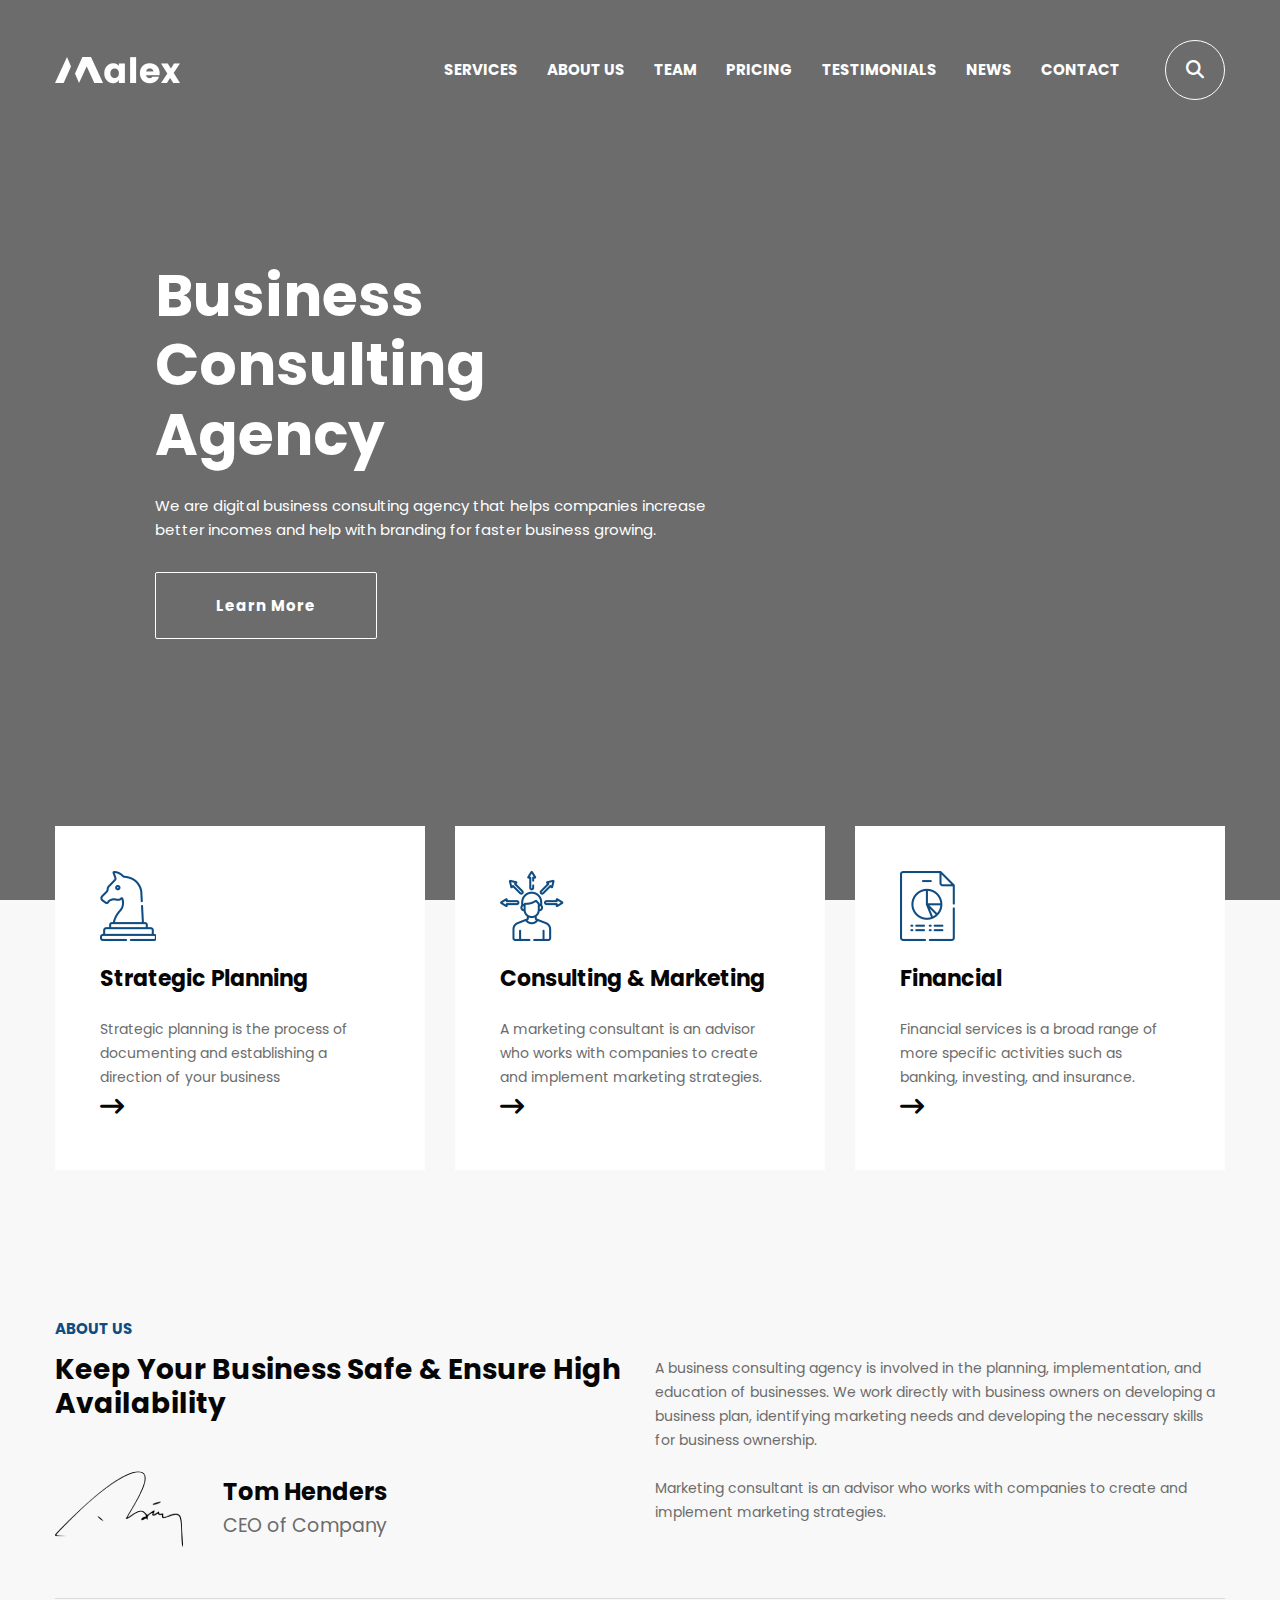
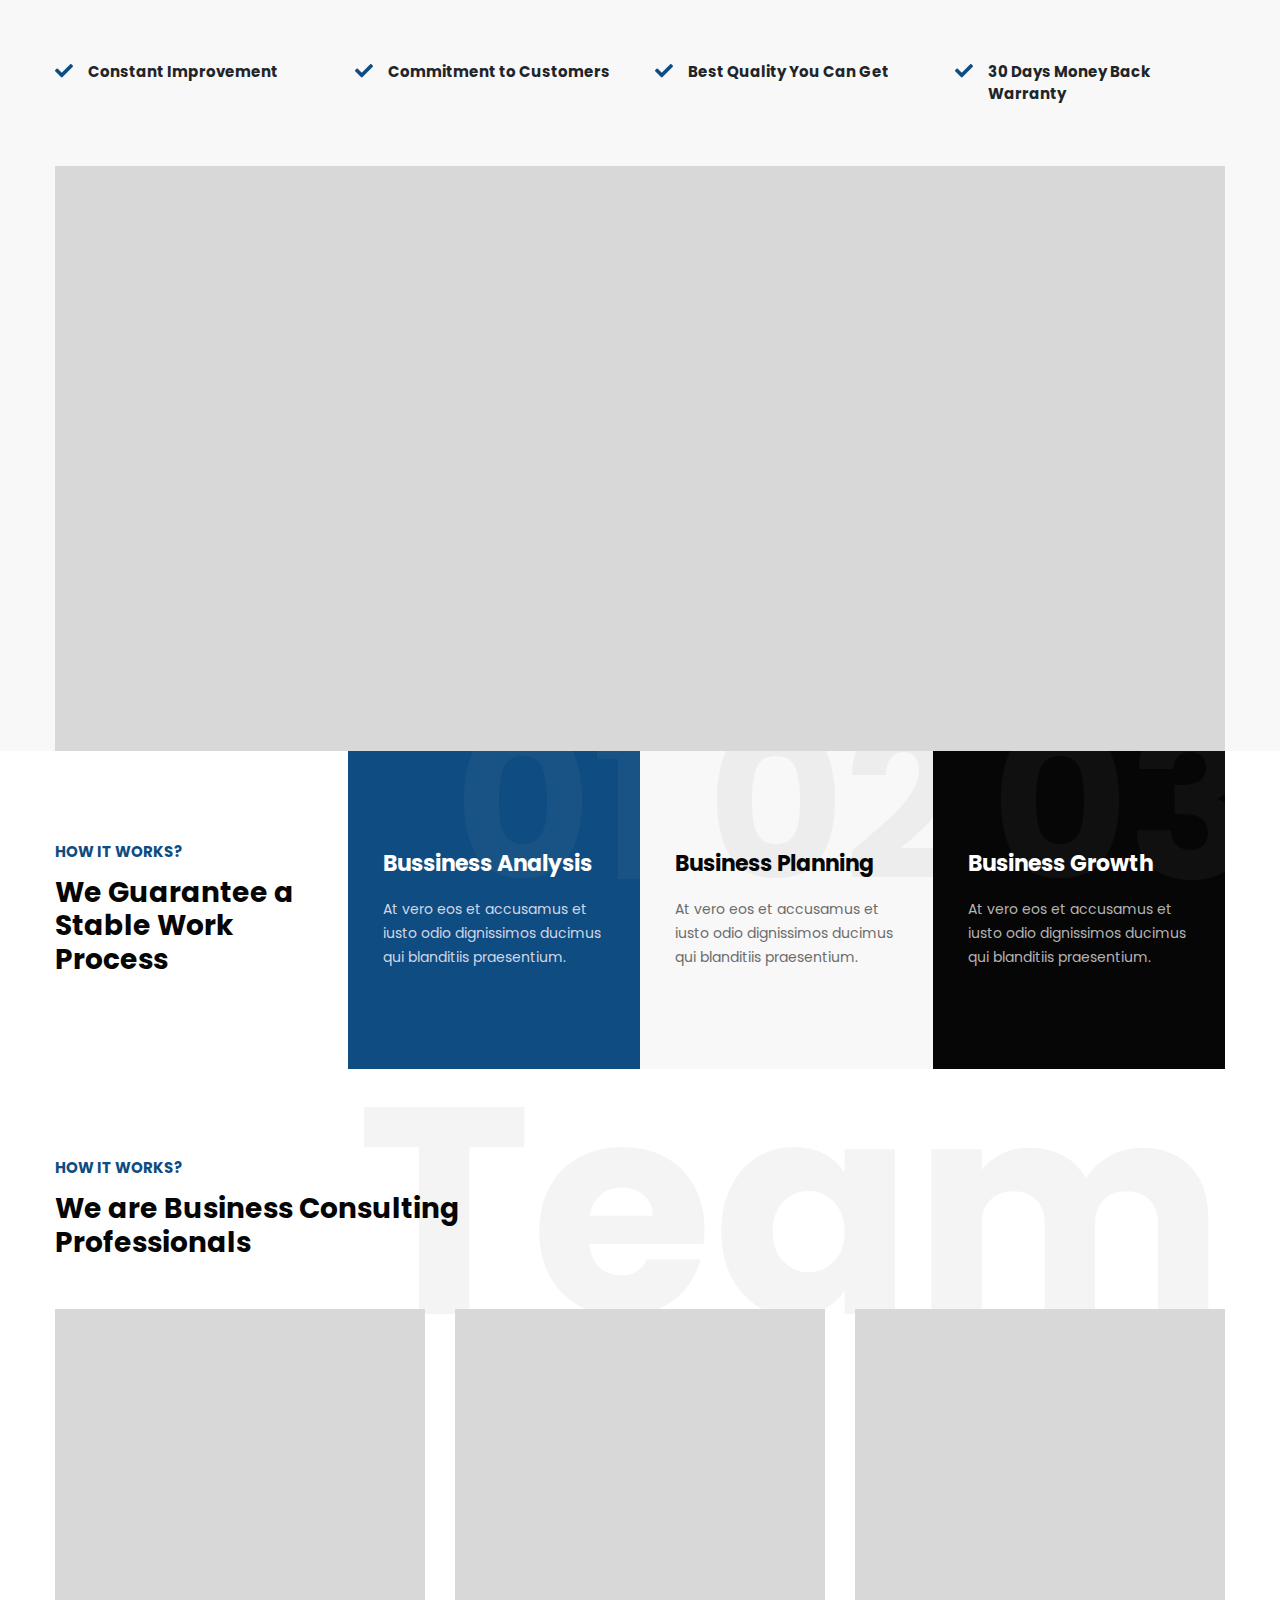
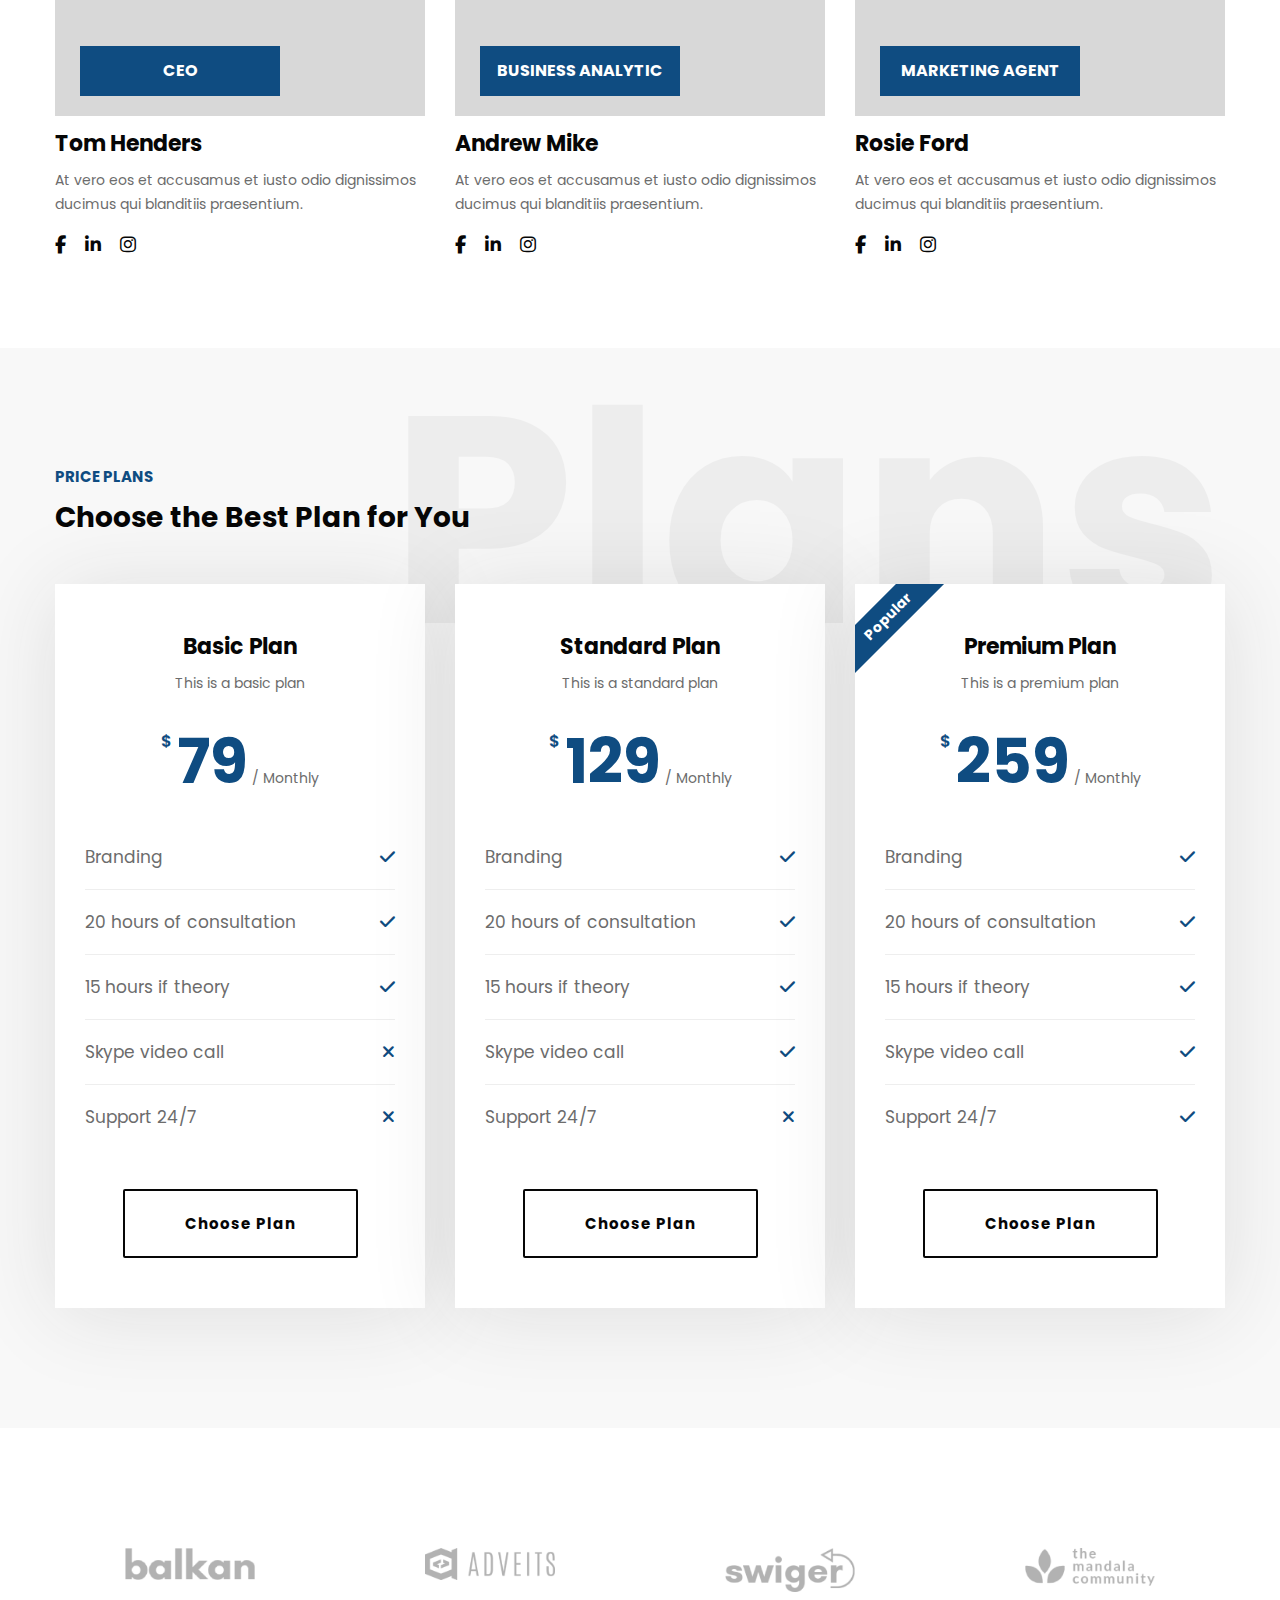
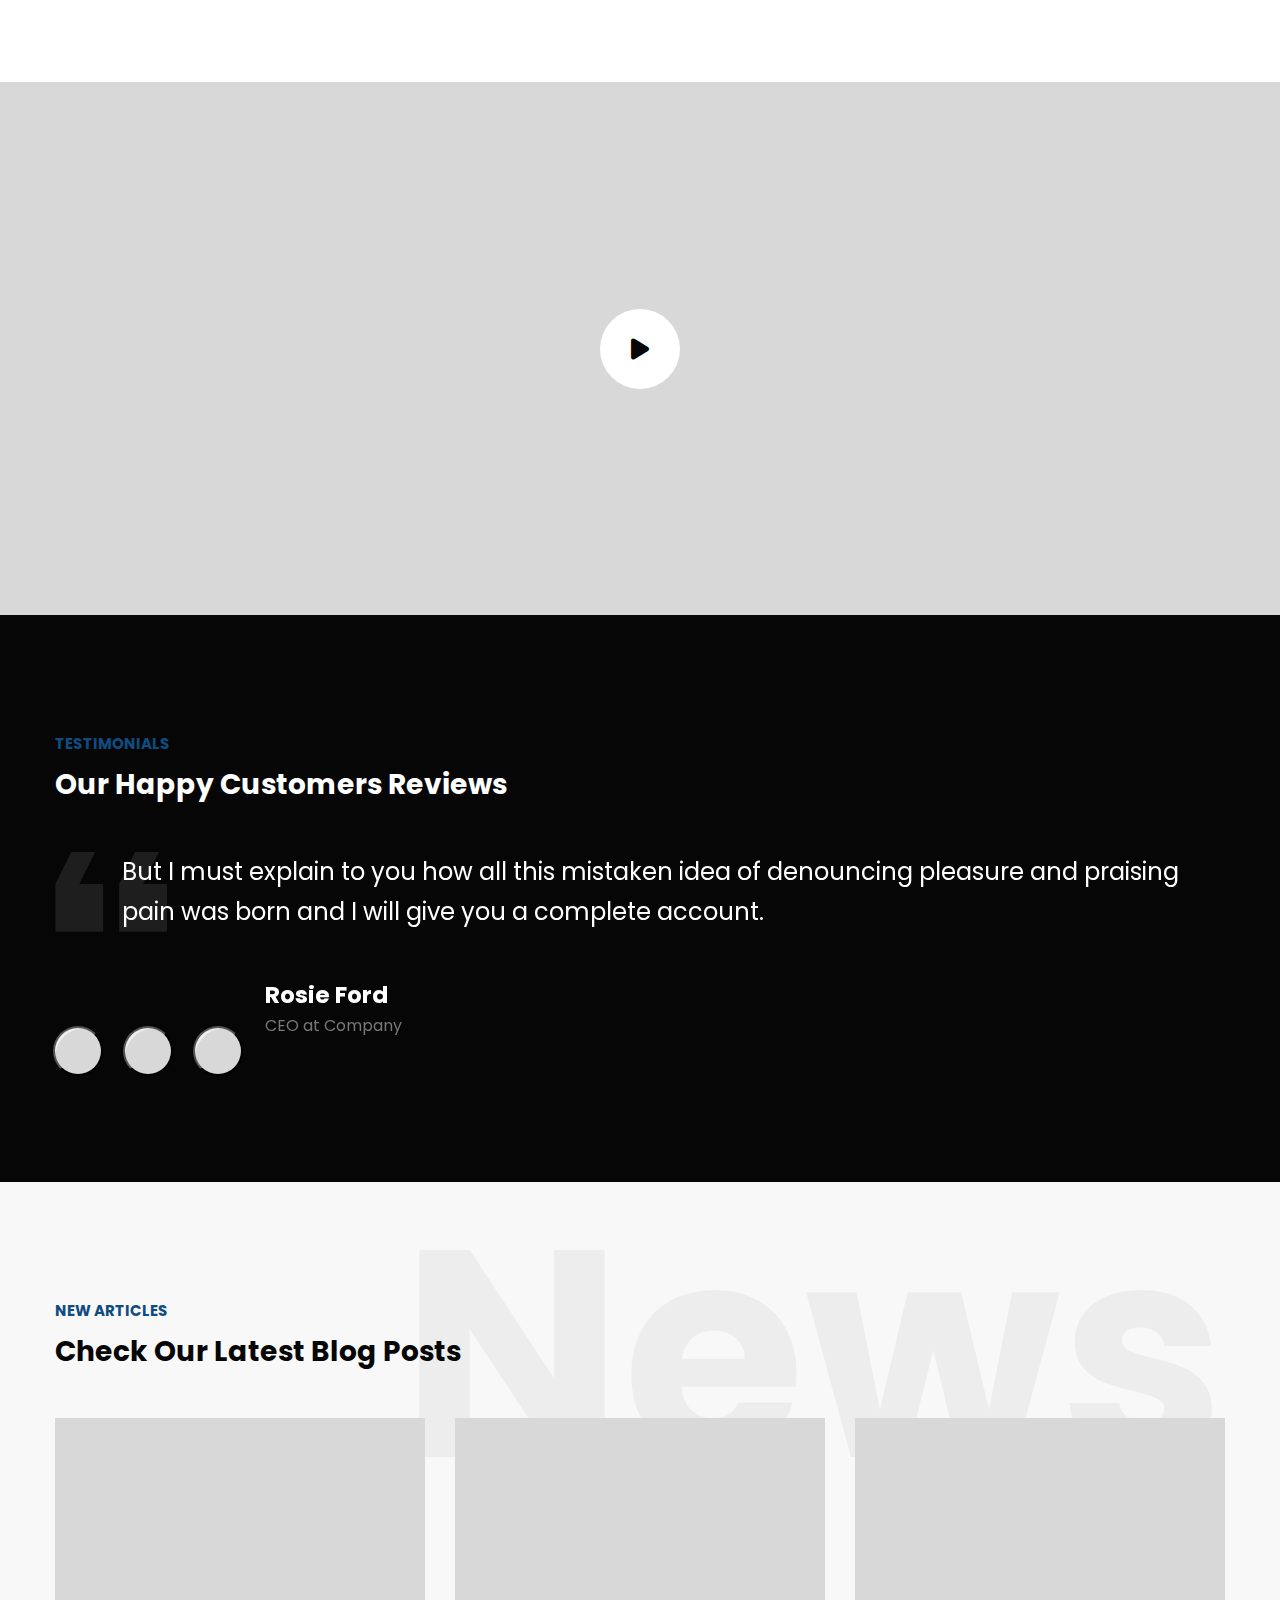
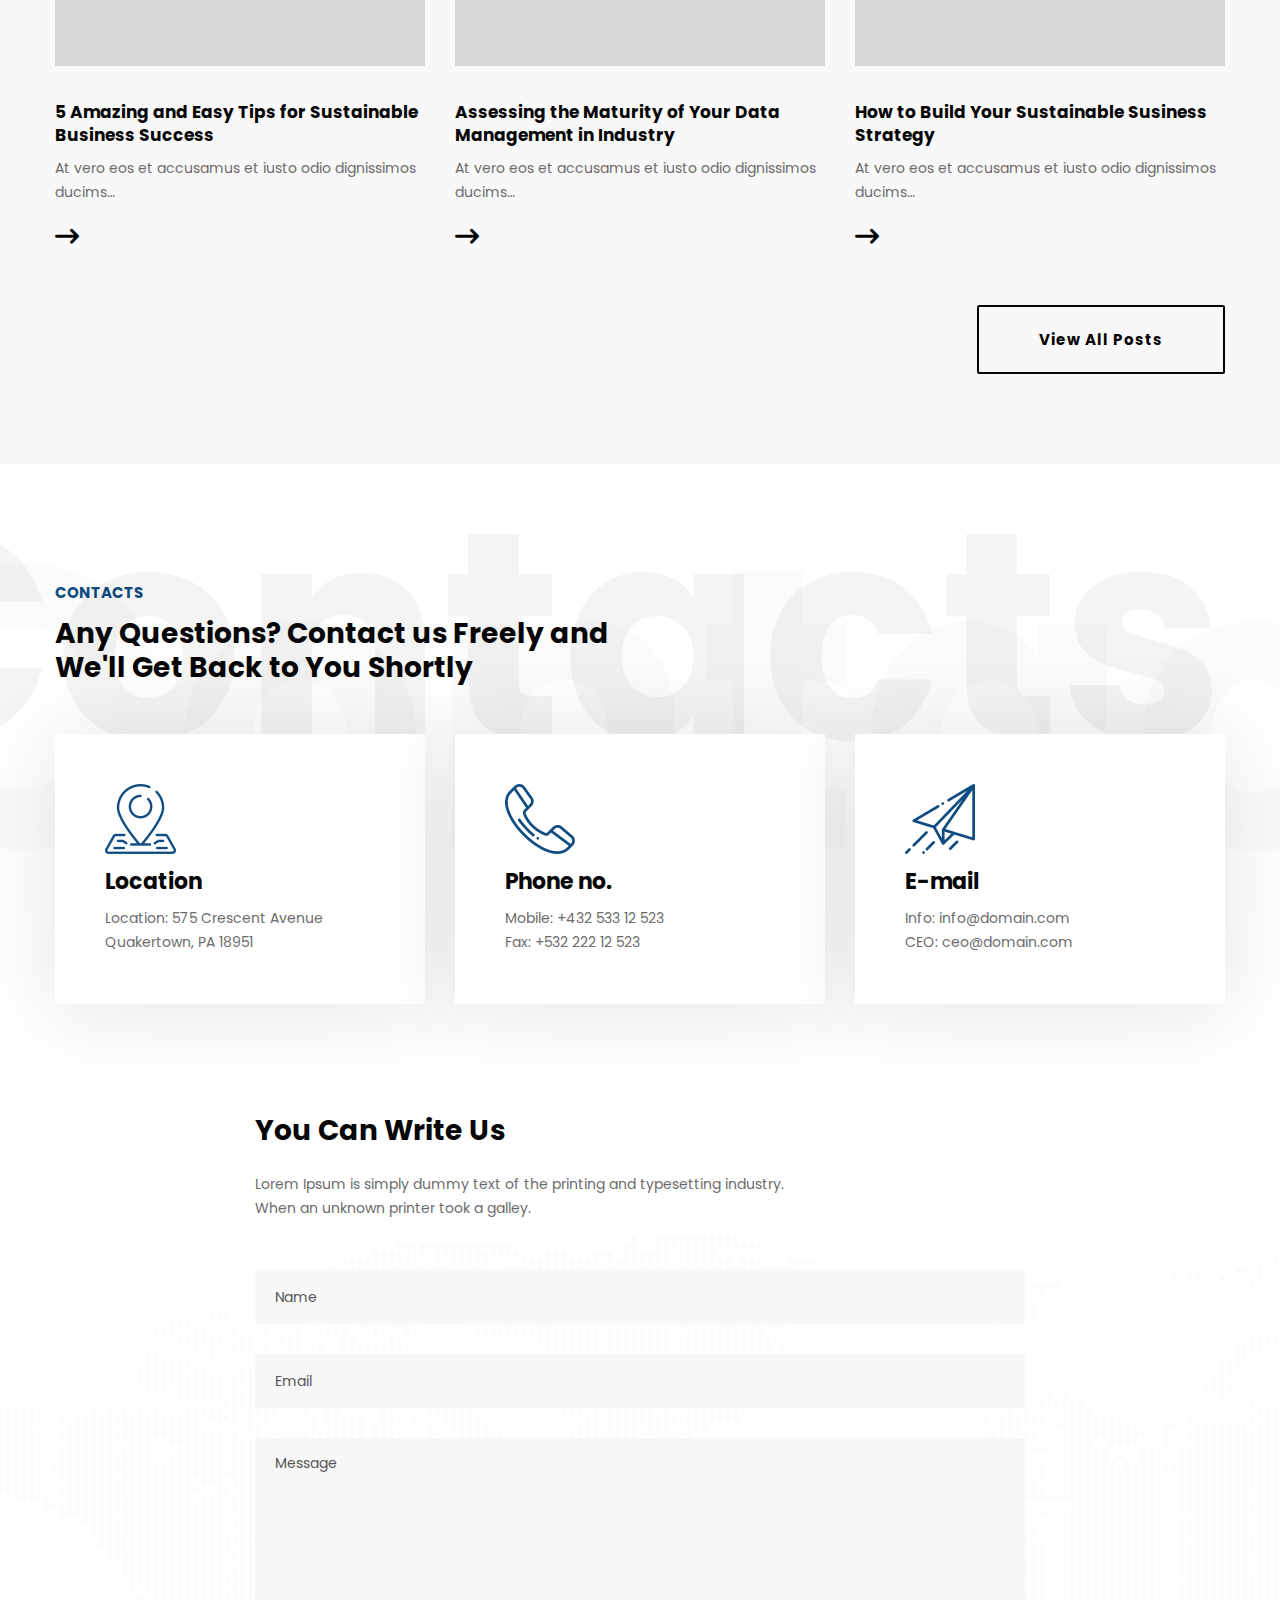
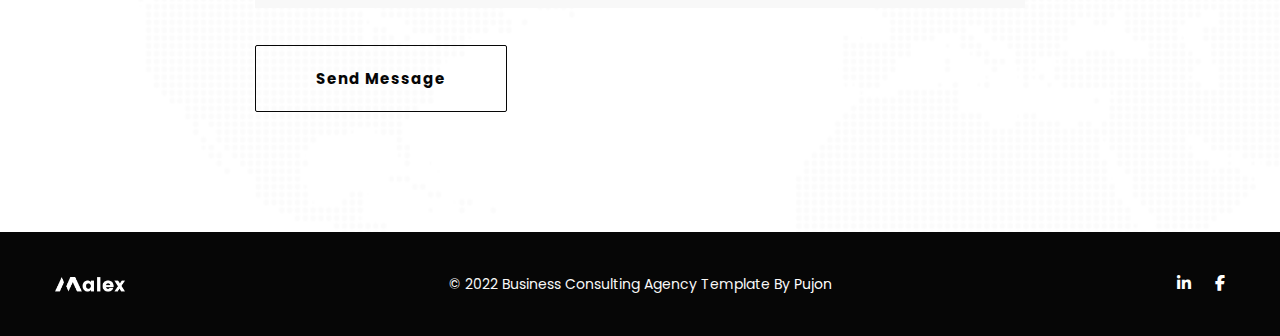
==== commit ef4888e8: "init" ====
--- a/index.html
+++ b/index.html
@@ -72,10 +72,14 @@
                                         <span></span>
                                     </div>
                                     <div class="search-box">
-                                        <input type="text" name="name" id="name" placeholder="Search">
-                                        <a href="#">
-                                            <i class="fas fa-search"></i>
-                                        </a>
+                                        <form action="#" class="search-form">
+                                            <input type="text" name="name" id="name" placeholder="Search" required>
+                                            <button type="submit">
+                                                <a href="./search_result.html">
+                                                    <i class="fas fa-search"></i>
+                                                </a>
+                                            </button>
+                                        </form>
                                         <div class="menu-copy text-center">
                                             <p>© 2022 Business Consulting Agency Template By <a href="https://www.facebook.com/pujondas02" target="_blank">Pujon</a></p>
                                         </div>
--- a/css/style.css
+++ b/css/style.css
@@ -260,6 +260,60 @@
 	background: #444;
 }
 
+/* section title start */
+
+.section-title h5 {
+    font-size: 15px;
+    font-weight: 700;
+    text-transform: uppercase;
+    color: #0f4c81;
+    margin-bottom: 15px;
+}
+
+.section-title h2 {
+    font-weight: 700;
+    color: #060606;
+    font-size: 28px;
+    margin: 0;
+}
+
+.section-title-white h2 {
+    color: #fff;
+}
+
+.back-text {
+    color: #060606;
+    opacity: 0.04;
+    font-size: 295px;
+    text-align: right;
+    font-weight: 700;
+    position: absolute;
+    top: -125px;
+    right: 0;
+}
+
+/* section title end */
+
+/* page title start */
+
+.page-title h2 {
+    font-size: 54px;
+    margin-bottom: 15px;
+}
+
+.page-title .back-text {
+    color: #060606;
+    opacity: 0.04;
+    font-size: 295px;
+    text-align: right;
+    font-weight: 700;
+    position: absolute;
+    top: -140px;
+    right: 0;
+}
+
+/* page title end */
+
 
 /* header area start */
 
@@ -377,22 +431,38 @@
     display: flex;
     align-items: center;
     justify-content: center;
+    opacity: 0;
+    visibility: hidden;
     transition: all 0.3s ease;
 }
 
-.search-box input {
+.search-box .search-form {
+    width: 100%;
+    display: flex;
+    align-items: center;
+    justify-content: center;
+}
+
+.search-box .search-form input {
     width: 60%;
     padding: 20px 25px;
 }
 
-.search-box i {
-    margin-left: -50px;
+.search-box .search-form button {
+    margin-left: -45px;
+    background: transparent;
+    border: 0;
+}
+
+.search-box .search-form button i {
     color: #060606;
     display: block;
 }
 
 .search-box.show {
     top: 0;
+    opacity: 1;
+    visibility: visible;
 }
 
 body.hidden-scrolling {
@@ -401,6 +471,43 @@
 
 
 /* header area end  */
+
+/* header-area-two start */
+
+.header-area-two .main-menu ul li a {
+    color: #060606;
+}
+
+.header-area-two .search-icon {
+    border: 1px solid #060606;
+}
+
+.header-area-two .search-icon i {
+    color: #060606;
+}
+
+.header-area-two .search-box {
+    background: #fff;
+}
+
+.header-area-two .menu-copy a {
+    color: #060606;
+}
+
+.header-area-two .menu-address p {
+    color: #060606;
+}
+
+.header-area-two .mobile-menu {
+    border: 1px solid #060606;
+}
+
+.header-area-two .mobile-menu span {
+    background: #060606;
+}
+
+/* header-area-two end */
+
 
 /* slider area start */
 
@@ -490,36 +597,6 @@
 
 /* about area start */
 
-.section-title h5 {
-    font-size: 15px;
-    font-weight: 700;
-    text-transform: uppercase;
-    color: #0f4c81;
-    margin-bottom: 15px;
-}
-
-.section-title h2 {
-    font-weight: 700;
-    color: #060606;
-    font-size: 28px;
-    margin: 0;
-}
-
-.section-title-white h2 {
-    color: #fff;
-}
-
-.back-text {
-    color: #060606;
-    opacity: 0.04;
-    font-size: 295px;
-    text-align: right;
-    font-weight: 700;
-    position: absolute;
-    top: -125px;
-    right: 0;
-}
-
 .ceo-info {
     margin-left: 40px;
 }
@@ -843,6 +920,7 @@
 .blog-content h5 {
     font-size: 17px;
     font-weight: 700;
+    line-height: 1.4;
 }
 
 .blog-btn a {
@@ -924,6 +1002,29 @@
 
 /* contact area end */
 
+/* 404 or fzf start */
+
+.fzf-form {
+    display: flex;
+}
+
+.fzf-content .fzf-form input {
+    width: 100%;
+    padding: 20px 25px;
+}
+
+.fzf-content .fzf-form button {
+    margin-left: -45px;
+    background: transparent;
+    border: 0;
+}
+
+.fzf-content .fzf-form button i {
+    color: #060606;
+}
+
+/* 404 or fzf end */
+
 /* footer area start */
 
 .copyright-text p {
--- a/css/responsive.css
+++ b/css/responsive.css
@@ -39,6 +39,11 @@
         top: -70px;
     }
 
+    .page-title .back-text {
+        font-size: 170px;
+        top: -70px;
+    }
+
     .single-service {
         padding: 45px 30px;
     }
@@ -58,6 +63,8 @@
 
 /* for mobile menu */
 @media (max-width: 991px) {
+
+    /* header area start */
     .main-menu {
         position: fixed;
         background: #060606;
@@ -113,6 +120,15 @@
     .mobile-menu {
         display: flex;
     }
+    /* header area end */
+
+    /* header-area-two start */
+    .header-area-two .main-menu {
+        background: #fff;
+    }
+    /* header-area-two end */
+    
+
 }
 
  
@@ -122,6 +138,11 @@
     .back-text {
         font-size: 150px;
         top: -50px;
+    }
+
+    .page-title .back-text {
+        font-size: 80px;
+        top: -45px;
     }
 
     .review-quote {
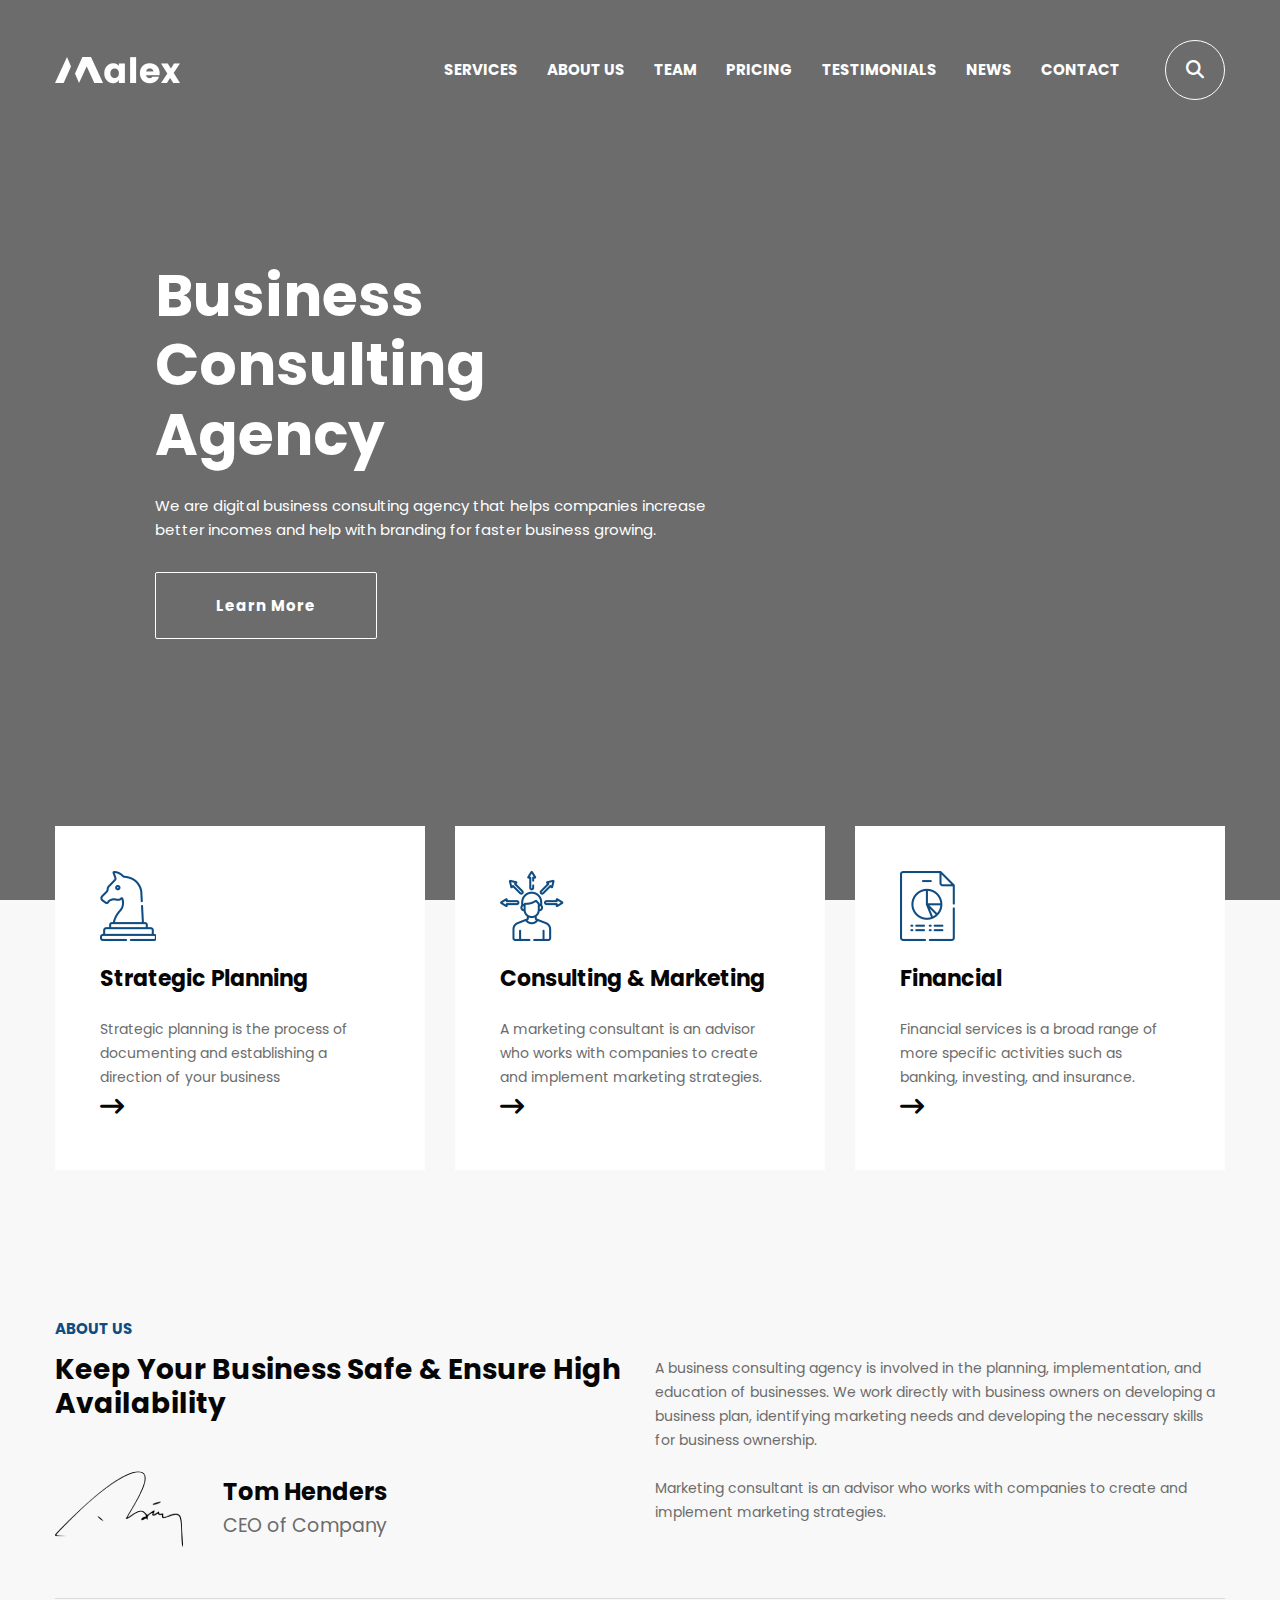
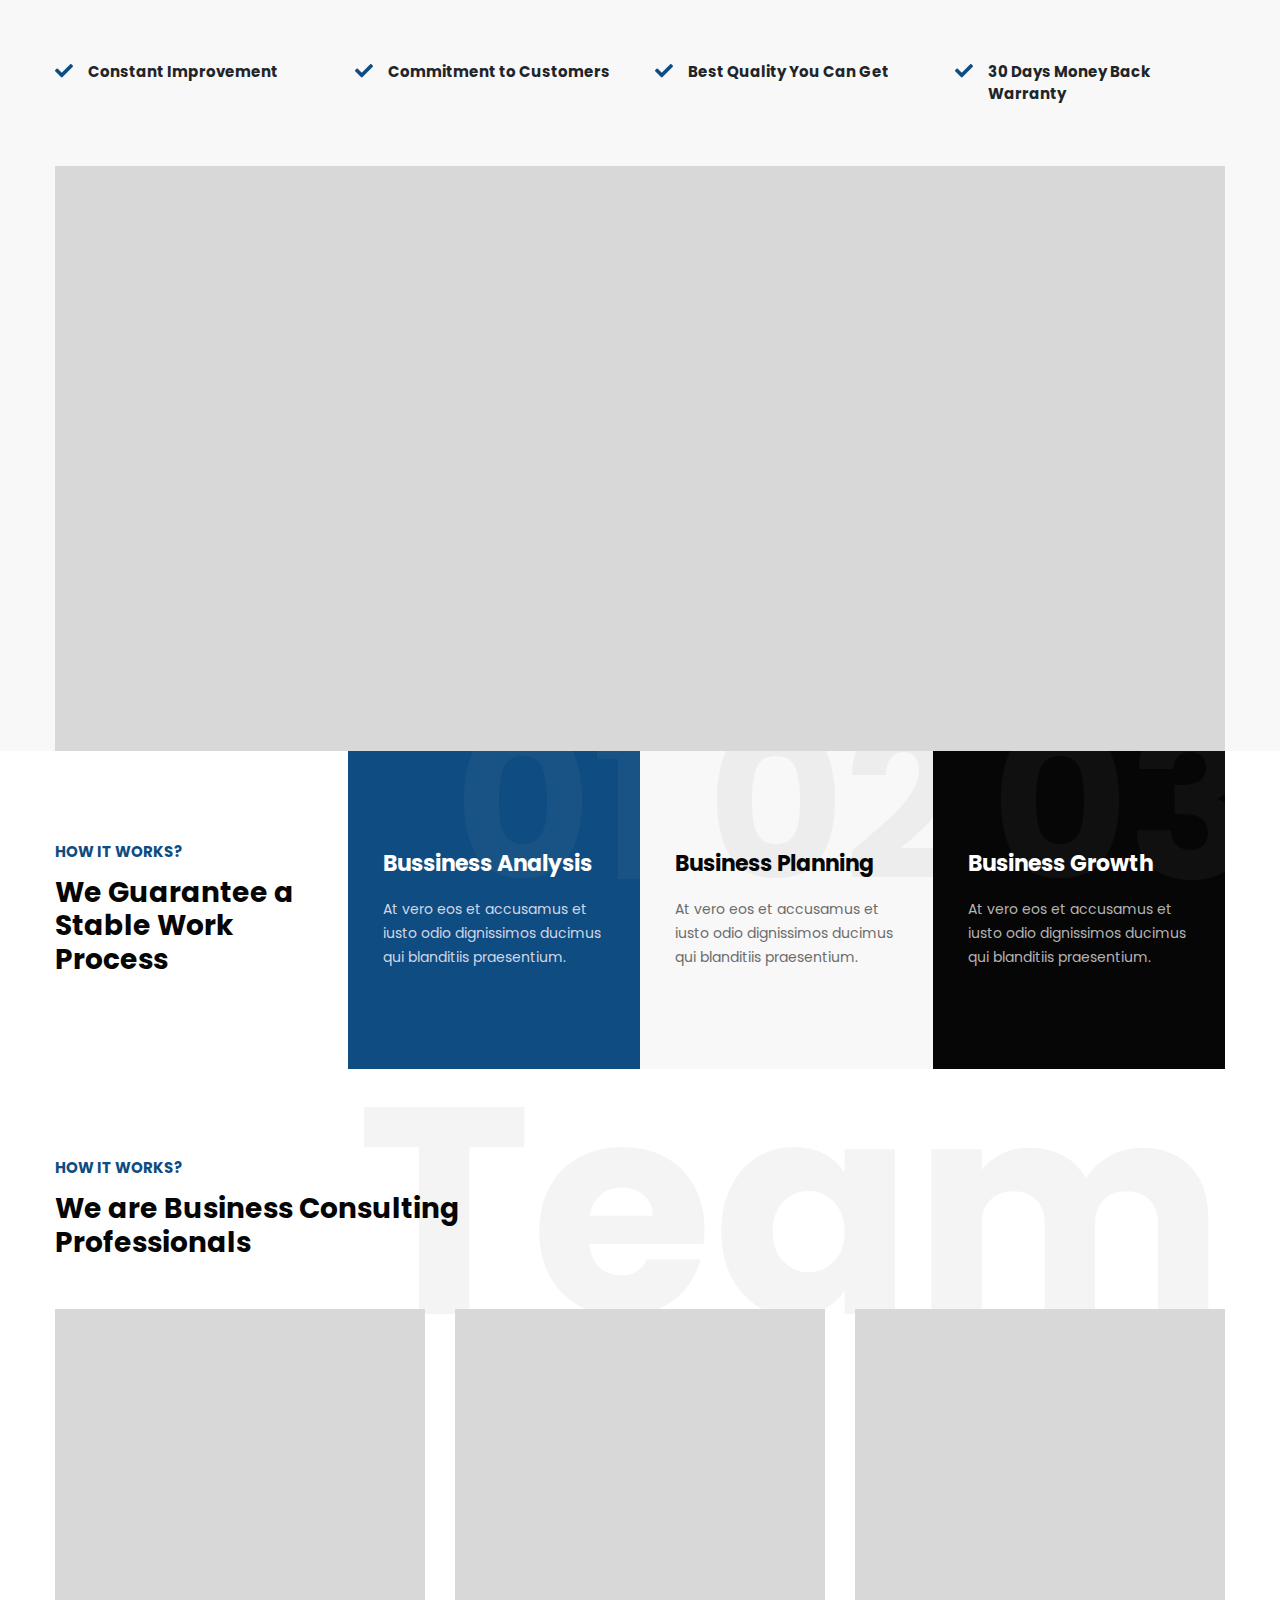
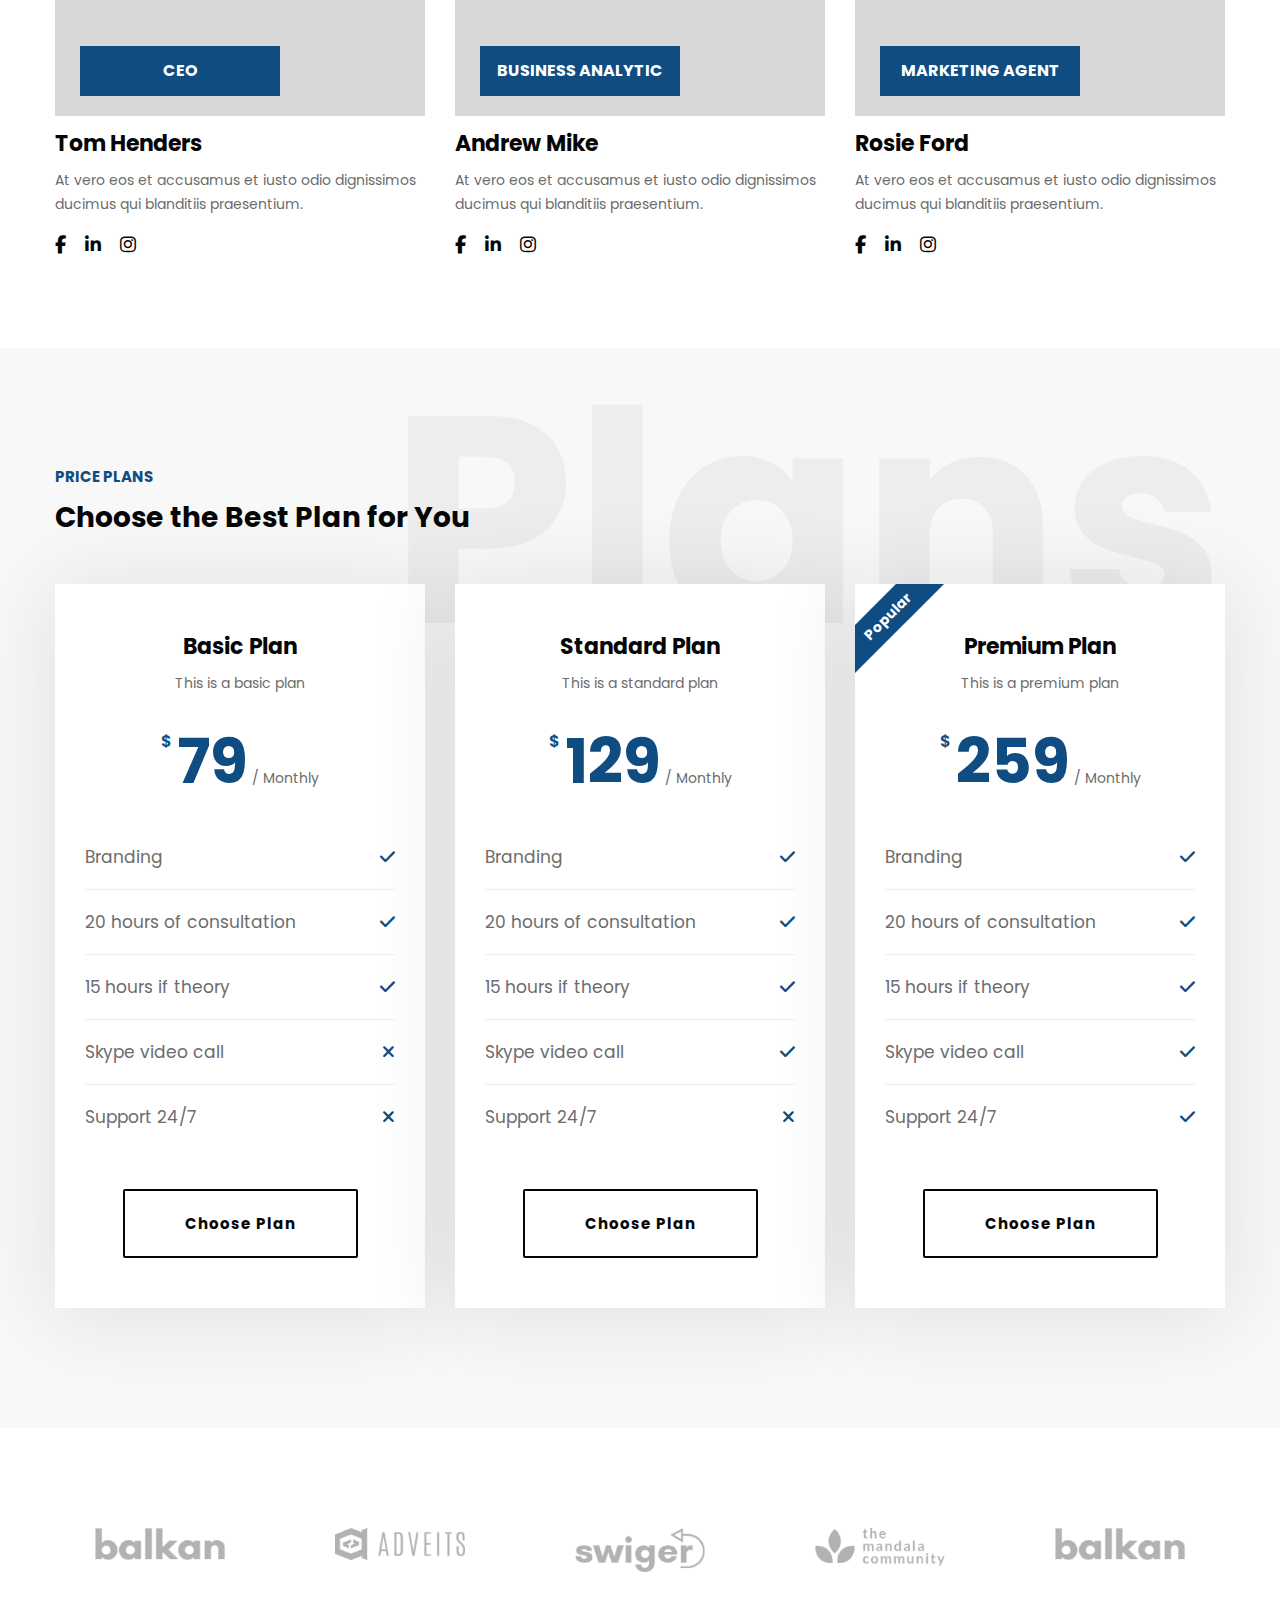
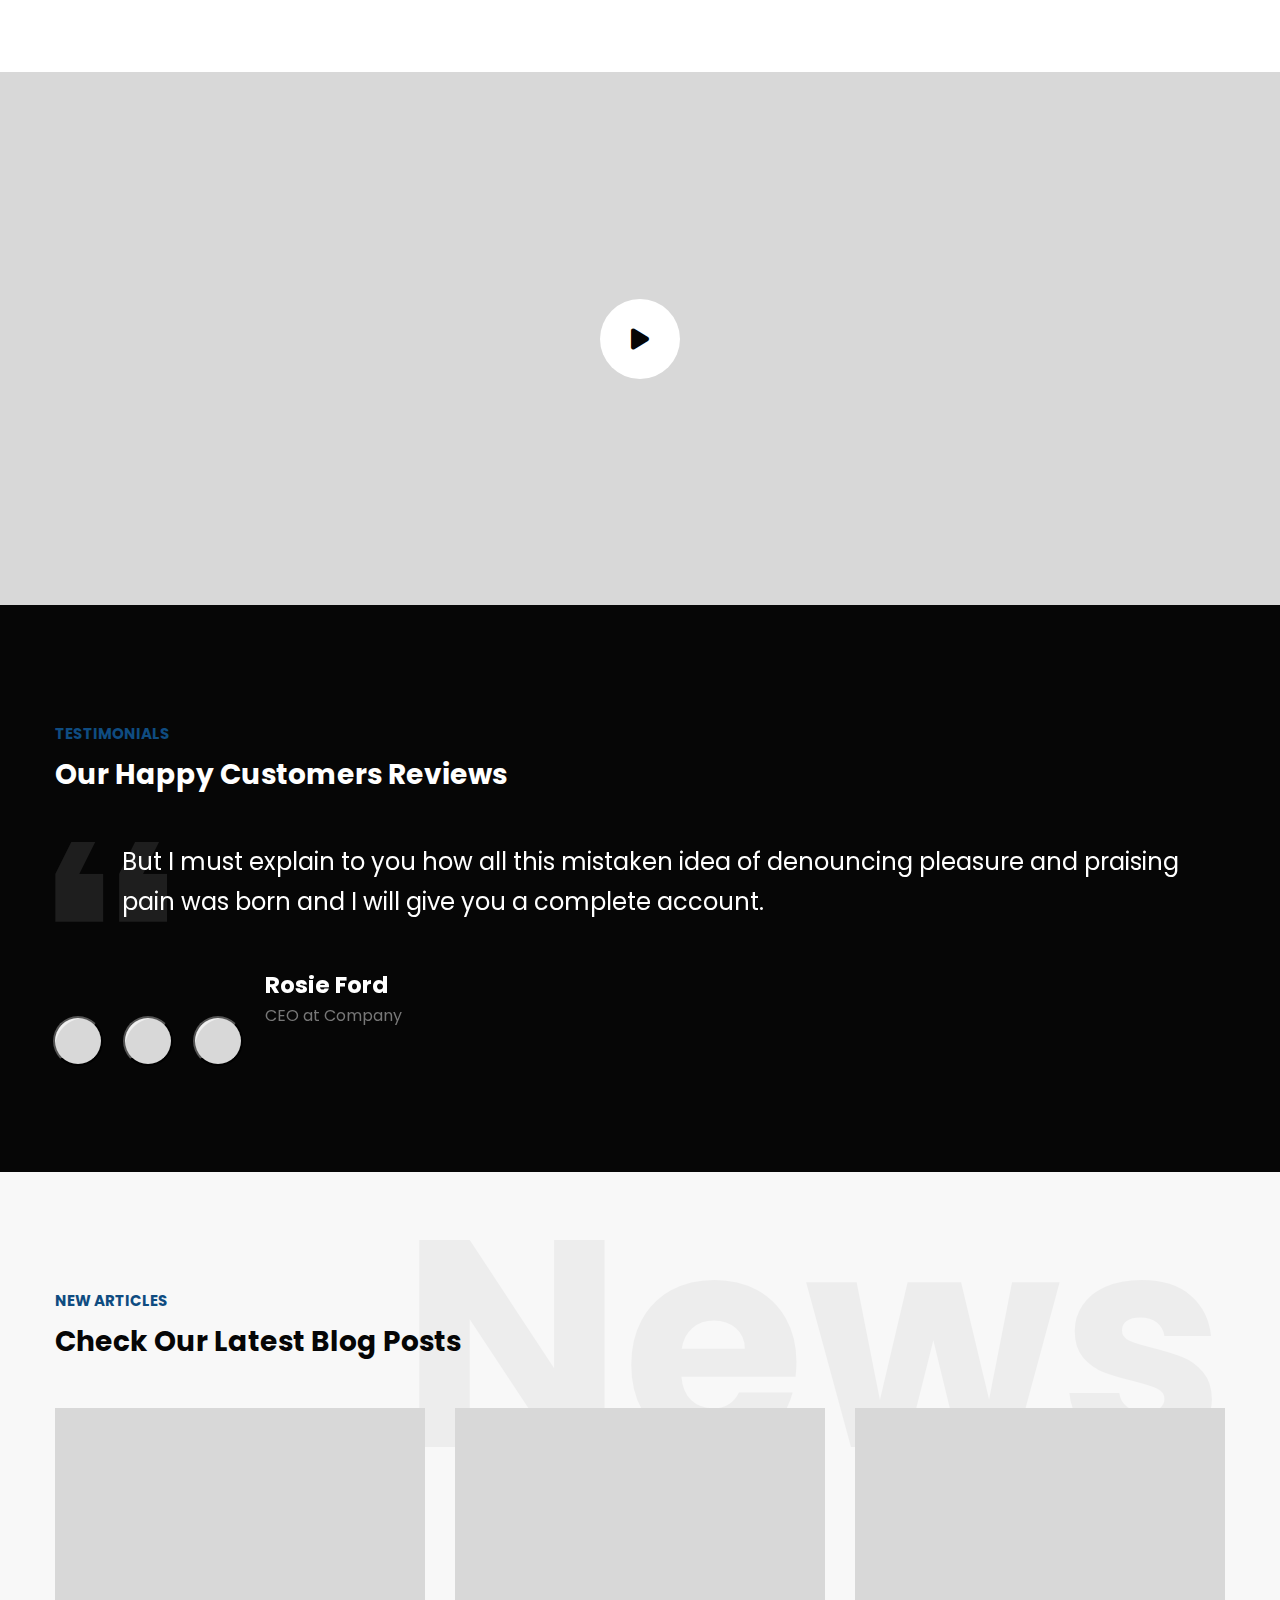
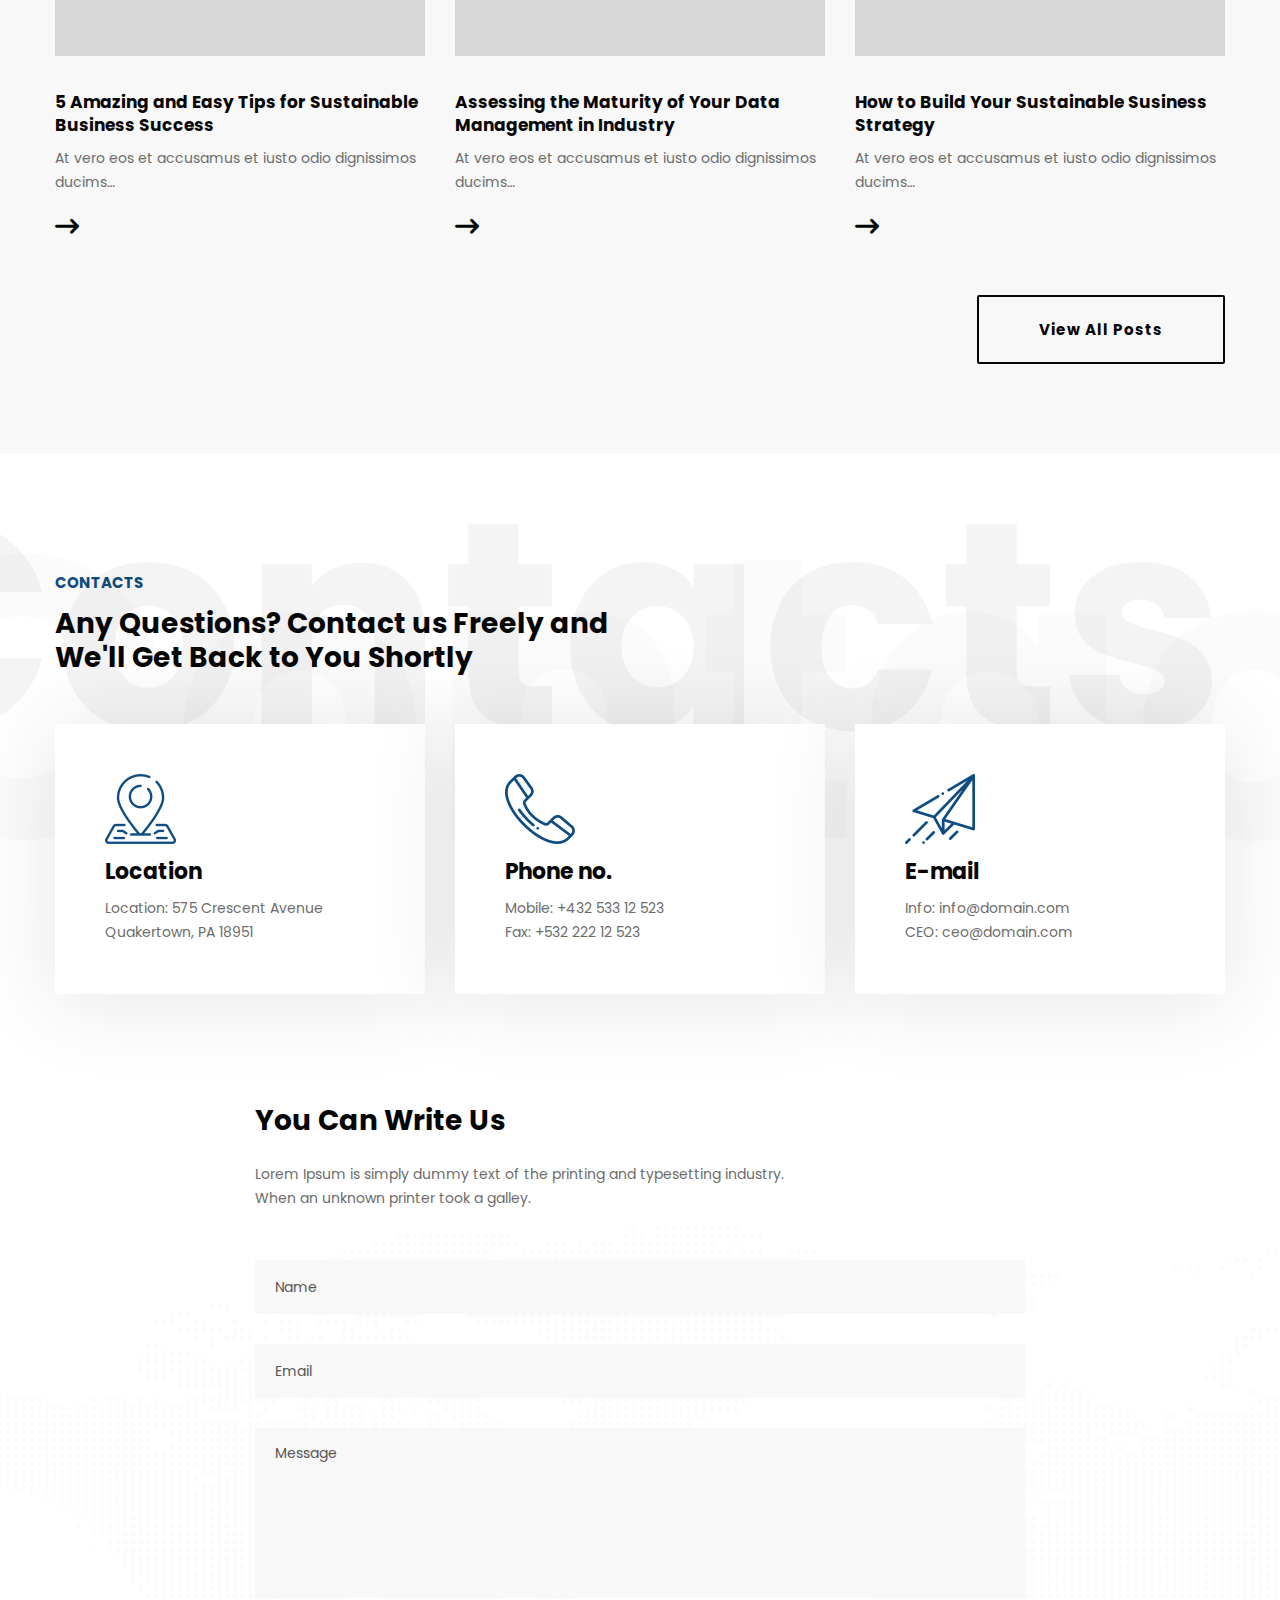
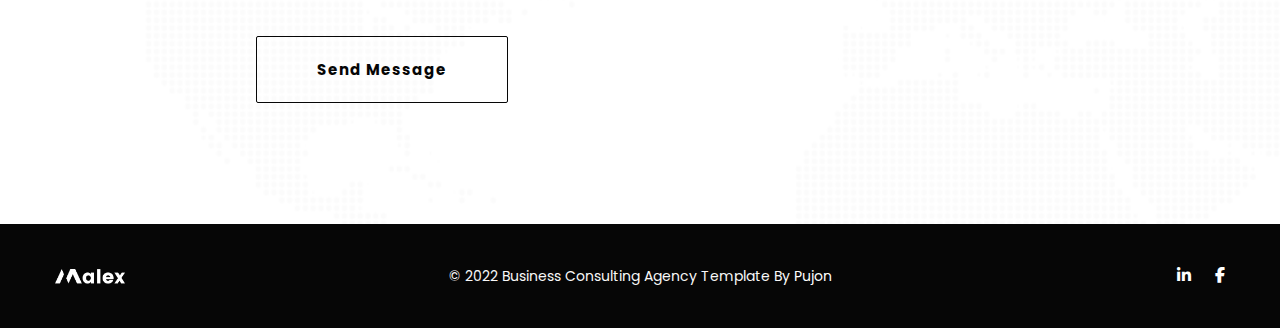
==== commit 6264147f: "init" ====
--- a/index.html
+++ b/index.html
@@ -34,7 +34,7 @@
                     <div class="row align-items-center">
                         <div class="col-xl-3 col-lg-3 col-md-3 col-sm-4 col-6">
                             <div class="logo">
-                                <a href="#">
+                                <a href="./index.html">
                                     <img src="./img/logo/logo.png" alt="logo">
                                 </a>
                             </div>
@@ -43,12 +43,12 @@
                             <div class="menu-area position-relative d-flex justify-content-end align-items-center">
                                 <nav class="main-menu">
                                     <ul>
-                                        <li><a href="#">Services</a></li>
-                                        <li><a href="#">About us</a></li>
+                                        <li><a href="./service.html">Services</a></li>
+                                        <li><a href="./about.html">About us</a></li>
                                         <li><a href="#">Team</a></li>
                                         <li><a href="#">Pricing</a></li>
                                         <li><a href="#">Testimonials</a></li>
-                                        <li><a href="#">News</a></li>
+                                        <li><a href="./news.html">News</a></li>
                                         <li><a href="#">Contact</a></li>
                                     </ul>
                                     <div class="menu-address">
@@ -72,10 +72,10 @@
                                         <span></span>
                                     </div>
                                     <div class="search-box">
-                                        <form action="#" class="search-form">
+                                        <form action="search_result.html" class="search-form">
                                             <input type="text" name="name" id="name" placeholder="Search" required>
                                             <button type="submit">
-                                                <a href="./search_result.html">
+                                                <a href="search_result.html">
                                                     <i class="fas fa-search"></i>
                                                 </a>
                                             </button>
@@ -138,7 +138,7 @@
                                     <h3>Strategic Planning</h3>
                                     <p>Strategic planning is the process of documenting and establishing a direction of your business</p>
                                     <div class="service-btn">
-                                        <a href="#">
+                                        <a href="./single_service.html">
                                             <i class="fas fa-long-arrow-right"></i>
                                             <span>read more</span>
                                         </a>
@@ -155,7 +155,7 @@
                                     <h3>Consulting & Marketing</h3>
                                     <p>A marketing consultant is an advisor who works with companies to create and implement marketing strategies.</p>
                                     <div class="service-btn">
-                                        <a href="#">
+                                        <a href="./single_service.html">
                                             <i class="fas fa-long-arrow-right"></i>
                                             <span>read more</span>
                                         </a>
@@ -172,7 +172,7 @@
                                     <h3>Financial</h3>
                                     <p>Financial services is a broad range of more specific activities such as banking, investing, and insurance.</p>
                                     <div class="service-btn">
-                                        <a href="#">
+                                        <a href="./single_service.html">
                                             <i class="fas fa-long-arrow-right"></i>
                                             <span>read more</span>
                                         </a>
@@ -505,7 +505,7 @@
             <!-- price area end -->
             <!-- brand area start -->
             <section class="brand-area" data-bg-color="#fff">
-                <div class="brand-box pt-120 pb-90">
+                <div class="brand-box pt-100 pb-100">
                     <div class="container">
                         <div class="row brand-active">
                             <div class="col-xl-2 col-lg-2 col-md-4 col-sm-4 col-12 single-brand">
@@ -623,7 +623,7 @@
                                     </a>
                                     <p>At vero eos et accusamus et iusto odio dignissimos ducims…</p>
                                     <div class="blog-btn mt-15">
-                                        <a href="#">
+                                        <a href="./single_news.html">
                                             <i class="fas fa-long-arrow-right"></i>
                                             <span>read more</span>
                                         </a>
@@ -642,7 +642,7 @@
                                     </a>
                                     <p>At vero eos et accusamus et iusto odio dignissimos ducims…</p>
                                     <div class="blog-btn mt-15">
-                                        <a href="#">
+                                        <a href="./single_news.html">
                                             <i class="fas fa-long-arrow-right"></i>
                                             <span>read more</span>
                                         </a>
@@ -661,7 +661,7 @@
                                     </a>
                                     <p>At vero eos et accusamus et iusto odio dignissimos ducims…</p>
                                     <div class="blog-btn mt-15">
-                                        <a href="#">
+                                        <a href="./single_news.html">
                                             <i class="fas fa-long-arrow-right"></i>
                                             <span>read more</span>
                                         </a>
@@ -673,7 +673,7 @@
                     <div class="row">
                         <div class="col-xl-12">
                             <div class="plan-btn view-post-btn text-right mt-20">
-                                <a href="#" class="btn">View All Posts</a>
+                                <a href="./news.html" class="btn">View All Posts</a>
                             </div>
                         </div>
                     </div>
@@ -740,9 +740,9 @@
                                     <input type="text" name="name" id="name" placeholder="Name">
                                     <input type="email" name="email" id="email" placeholder="Email">
                                     <textarea name="message" id="message" placeholder="Message"></textarea>
-                                    <div class="form-btn">
+                                    <button class="form-btn">
                                         <a href="#" class="btn">Send Message</a>
-                                    </div>
+                                    </button>
                                 </form>
                             </div>
                         </div>
@@ -759,7 +759,7 @@
                     <div class="row align-items-center">
                         <div class="col-xl-1 col-lg-1 col-md-12">
                             <div class="logo">
-                                <a href="#">
+                                <a href="./index.html">
                                     <img src="./img/logo/logo.png" alt="logo">
                                 </a>
                             </div>
--- a/css/style.css
+++ b/css/style.css
@@ -10,13 +10,17 @@
 1. Theme default css
 2. header
 3. slider
-4. about-area
-5. features-box
-6. department
+4. service
+5. about
+6. process
 7. team
-8. video-area
-9. counter
-10. footer
+8. Price or Plan
+9. brand
+10. video
+11. testimonial
+12. blog
+13. contact
+14. footer
 */
 
 
@@ -593,6 +597,10 @@
 	color: #0f4c81;
 }
 
+.single-service-title p {
+    width: 50%;
+}
+
 /* service area end */
 
 /* about area start */
@@ -990,6 +998,12 @@
     min-height: 170px;
 }
 
+.form-btn {
+    background: transparent;
+    border: 0;
+    margin-left: -5px;
+}
+
 .form-btn a {
     color: #060606;
     border: 1px solid #060606;
@@ -1011,6 +1025,7 @@
 .fzf-content .fzf-form input {
     width: 100%;
     padding: 20px 25px;
+    border: 0;
 }
 
 .fzf-content .fzf-form button {
@@ -1025,6 +1040,85 @@
 
 /* 404 or fzf end */
 
+/* news page start */
+
+.news-meta-opt {
+    background: #fff;
+    padding: 25px;
+}
+
+.news-meta-opt h5 {
+    font-weight: 700;
+    margin-bottom: 20px;
+}
+
+.news-cat ul li {
+    list-style-type: disc;
+    color: #060606;
+    margin: 15px 18px;
+}
+
+.news-cat ul li:last-child {
+    margin-bottom: 0;
+}
+
+.news-cat ul li a {
+    color: #060606;
+}
+
+.single-recent-post h6 {
+    margin: 5px 0 5px 20px;
+    line-height: 1.4;
+}
+
+.single-recent-cmnt {
+    border-bottom: 1px solid #dbdbdb;
+    padding-bottom: 15px;
+}
+
+.single-recent-cmnt:last-child {
+    border: 0;
+    padding-bottom: 0;
+}
+
+.single-recent-cmnt h6 {
+    font-weight: 700;
+}
+
+.single-recent-cmnt p {
+    font-size: 12px;
+}
+
+.tags-box a {
+    padding: 8px 8px;
+    background: #060606;
+    font-size: 14px;
+    margin-right: 5px;
+    display: inline-block;
+    margin-bottom: 10px;
+}
+
+.single-news-content {
+    border-bottom: 1px solid #d4d4d4;
+}
+
+.single-news-content h3 {
+    font-weight: 700;
+    margin-bottom: 30px;
+}
+
+.single-news-quote {
+    border-left: 1px solid #060606;
+    padding-left: 40px;
+}
+
+.single-news-quote p {
+    font-weight: 700;
+    color: #060606;
+}
+
+/* news page end */
+
 /* footer area start */
 
 .copyright-text p {
--- a/css/responsive.css
+++ b/css/responsive.css
@@ -14,6 +14,10 @@
 
     .single-service {
         padding: 45px 22px;
+    }
+
+    .single-service-title p {
+        width: 66%;
     }
 
     .review-quote {
@@ -42,6 +46,10 @@
     .page-title .back-text {
         font-size: 170px;
         top: -70px;
+    }
+
+    .single-service-title p {
+        width: 80%;
     }
 
     .single-service {
@@ -145,6 +153,10 @@
         top: -45px;
     }
 
+    .single-service-title p {
+        width: 100%;
+    }
+
     .review-quote {
         float: none;
         margin-bottom: -45px;
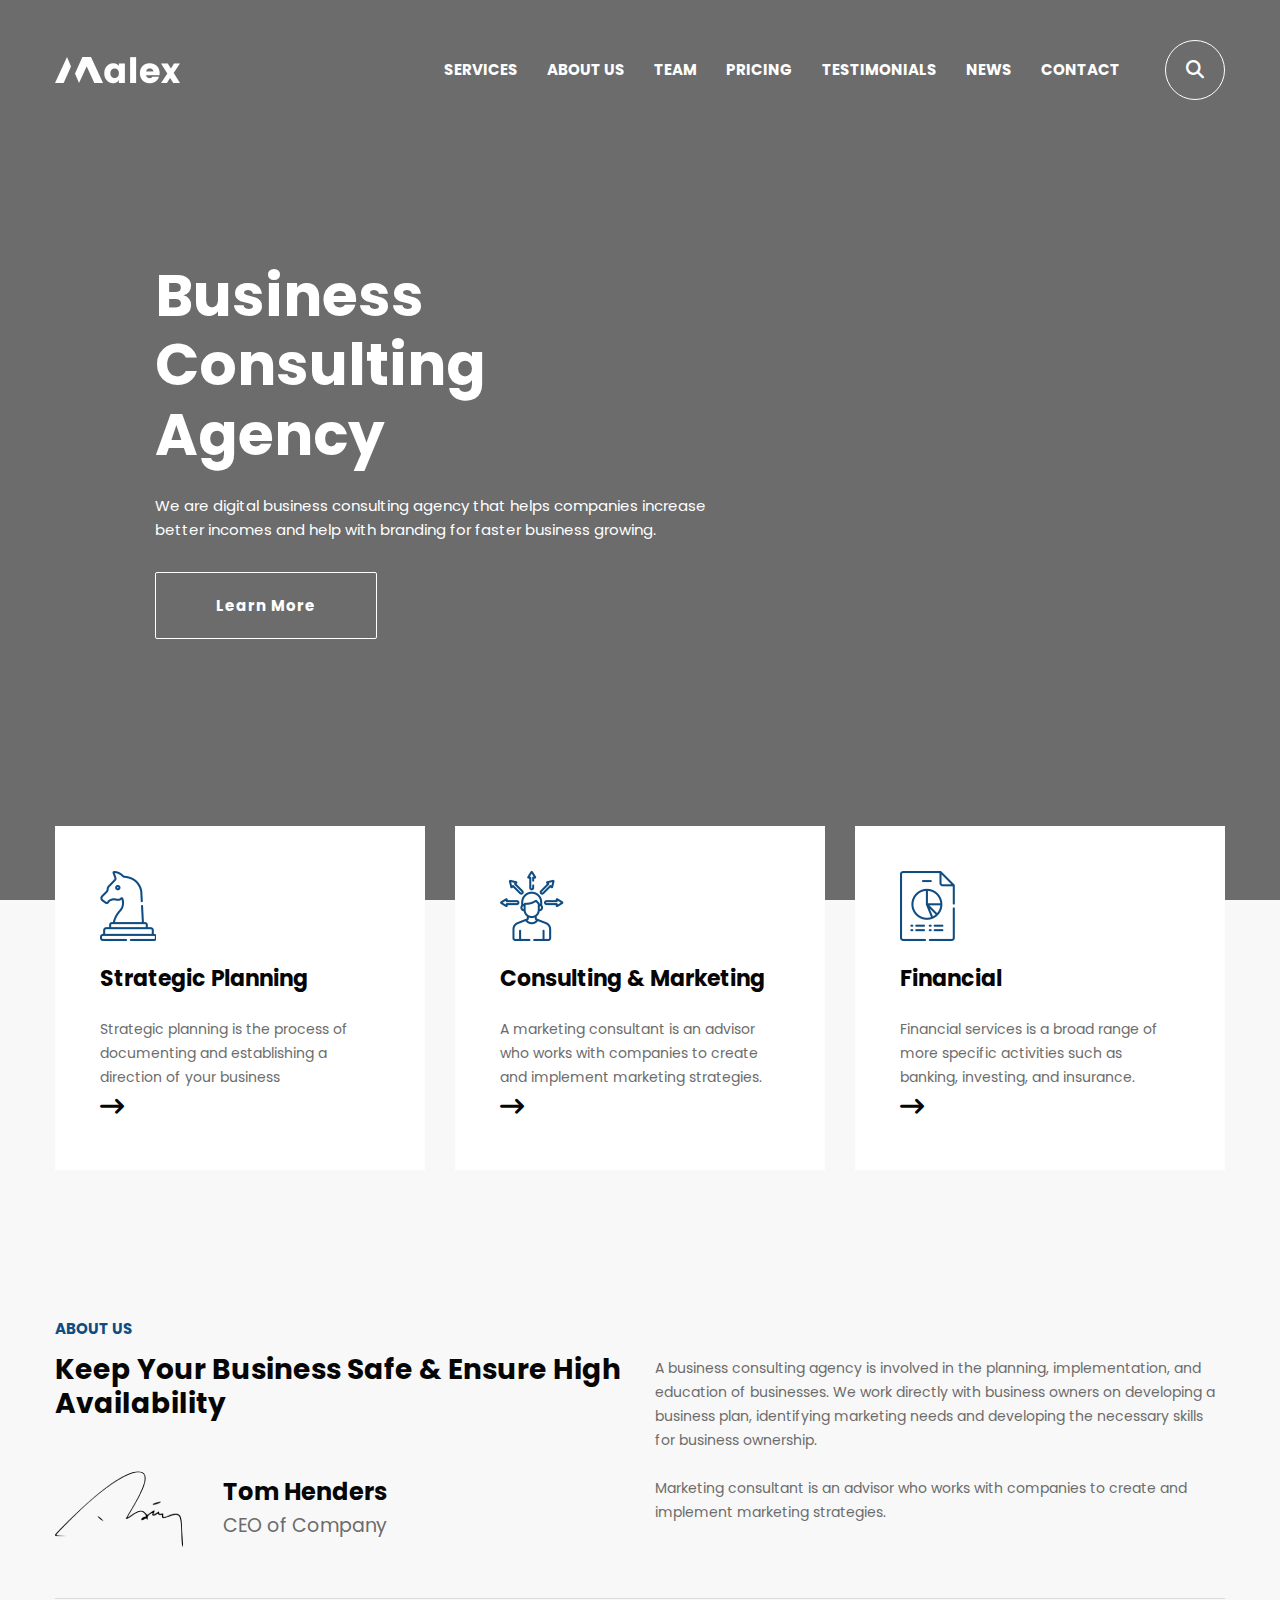
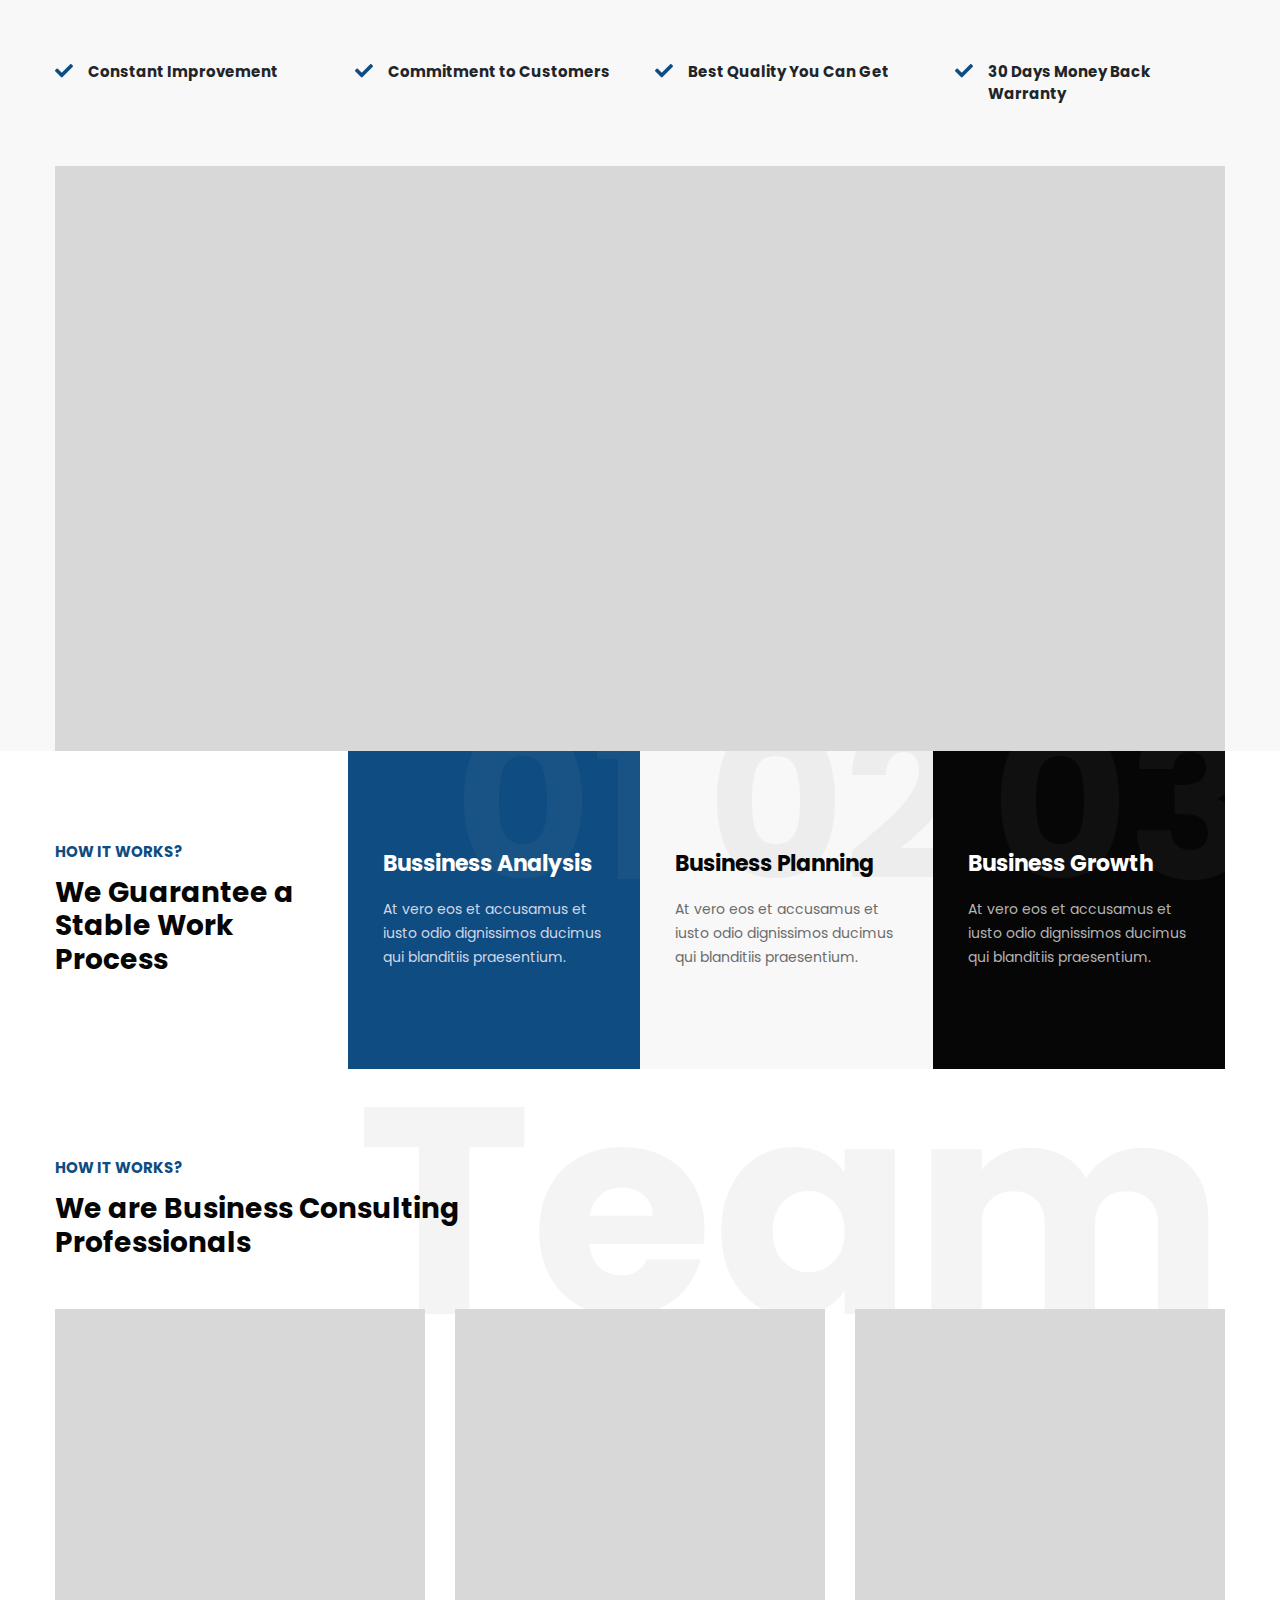
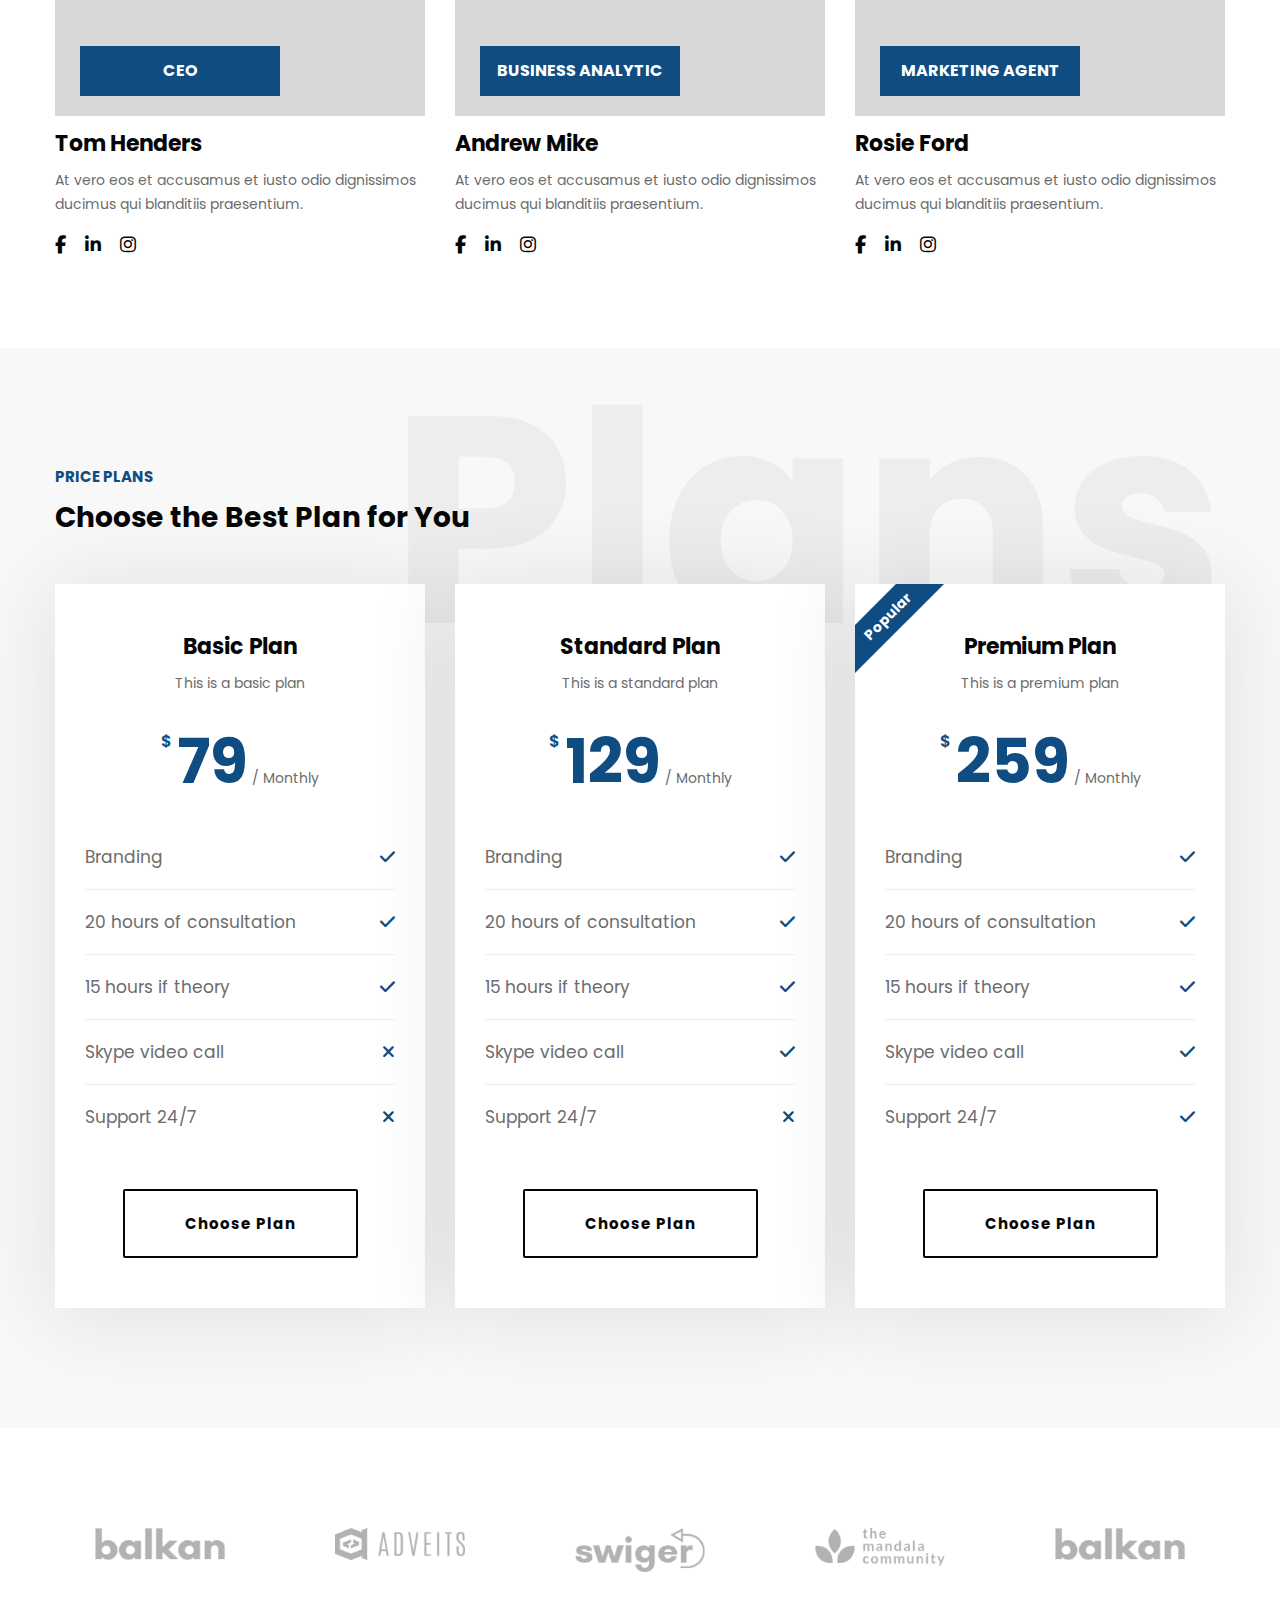
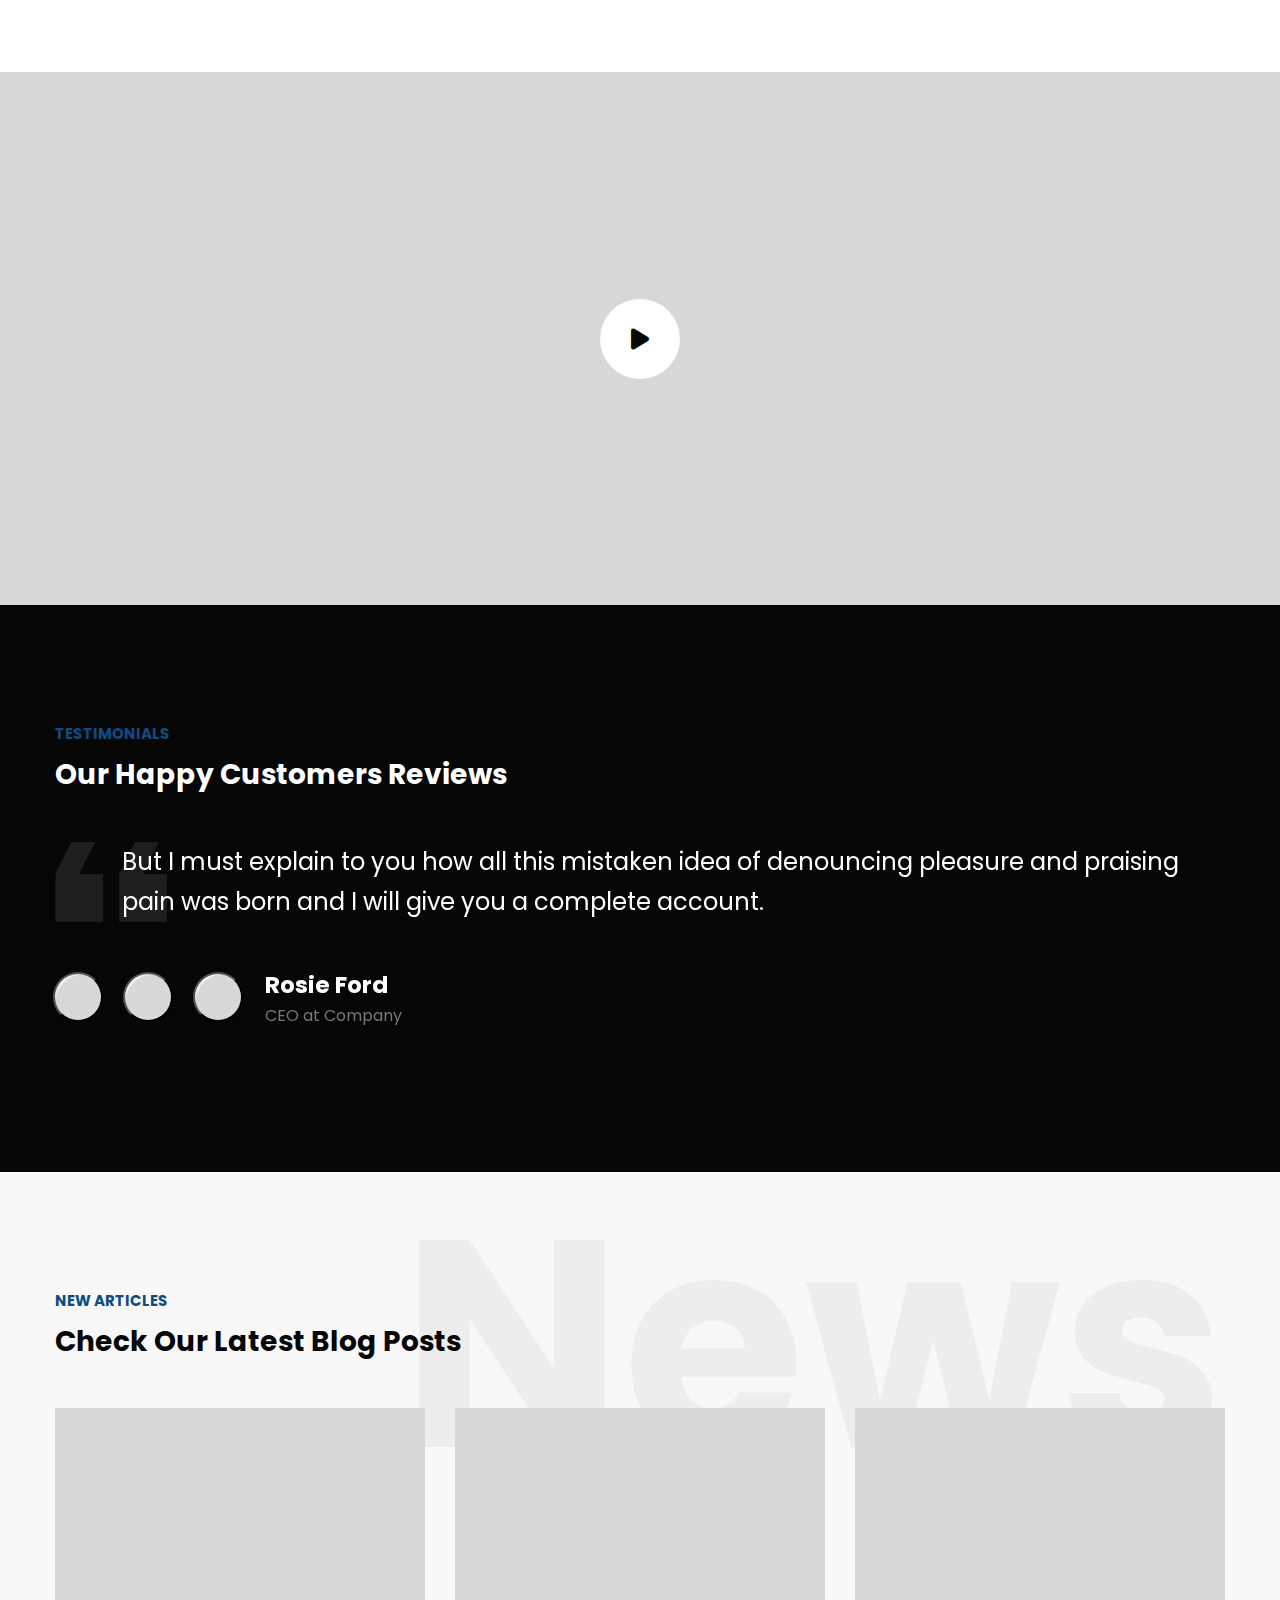
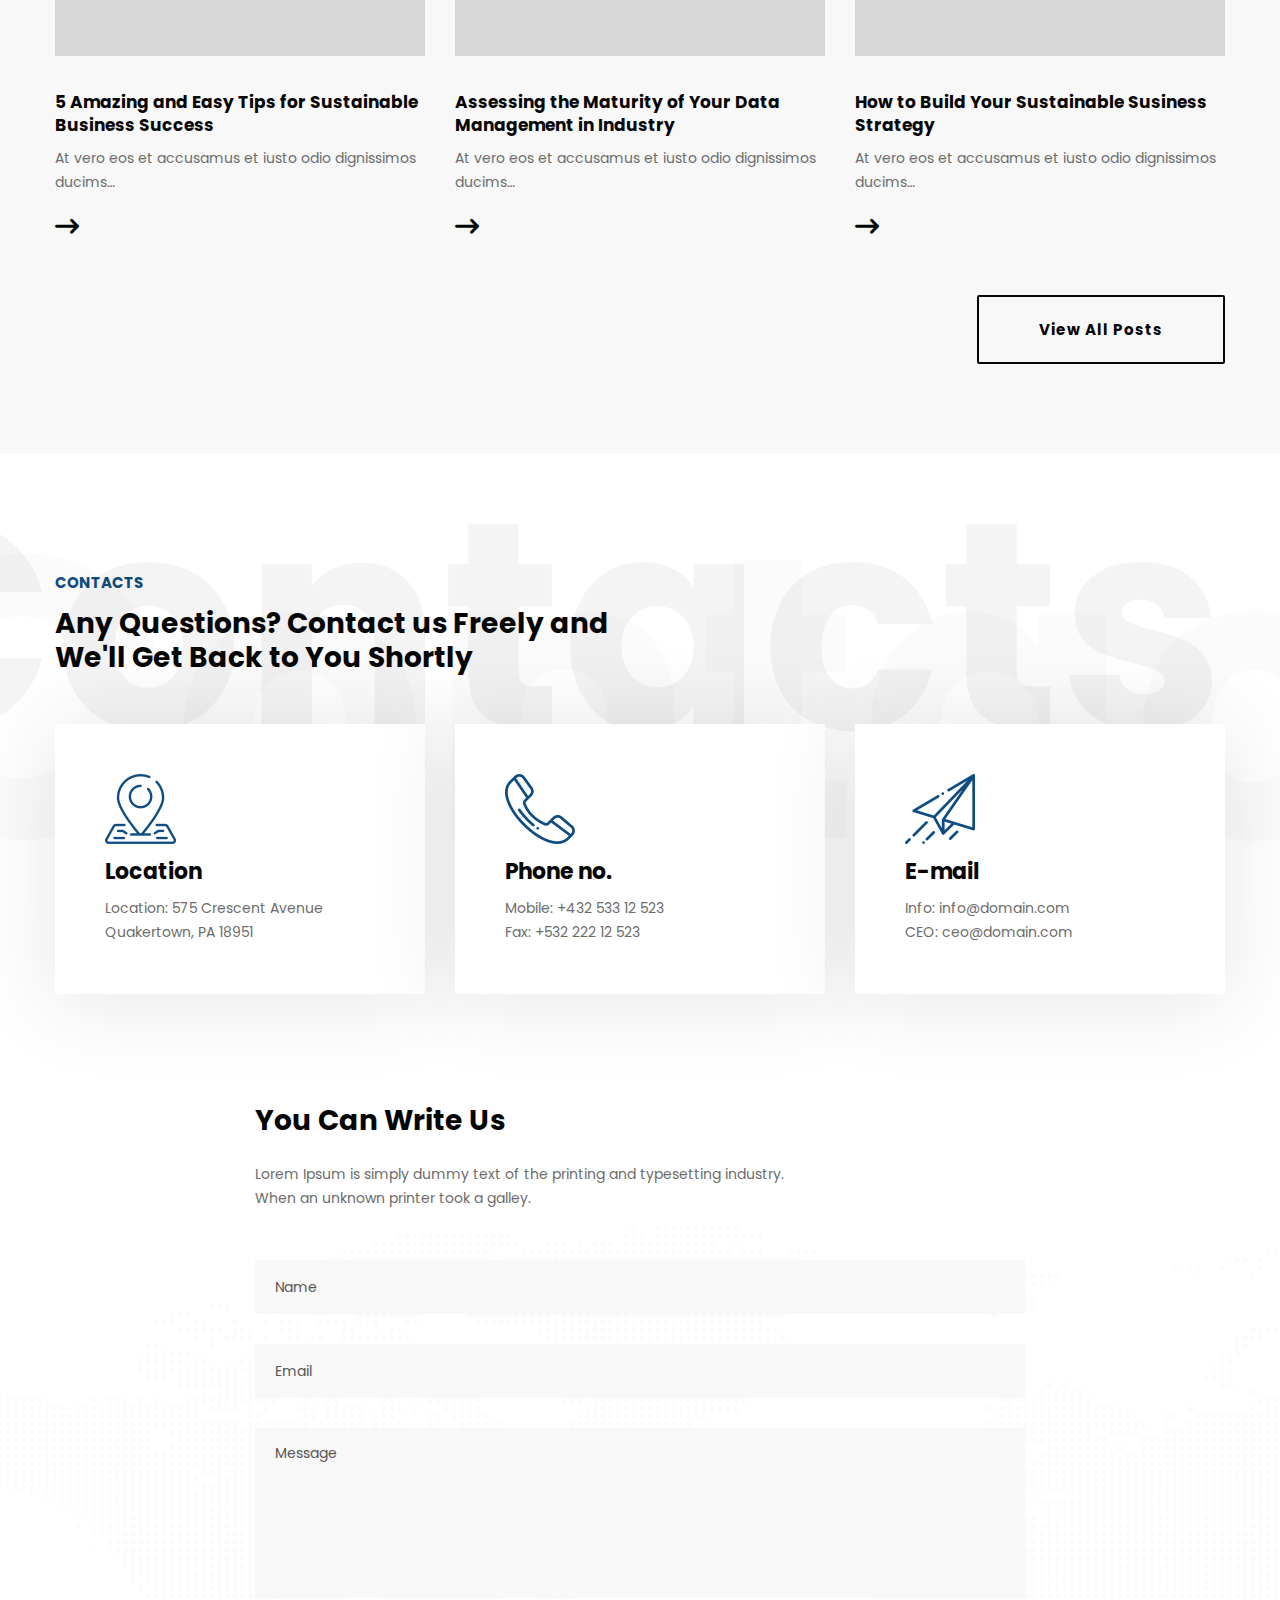
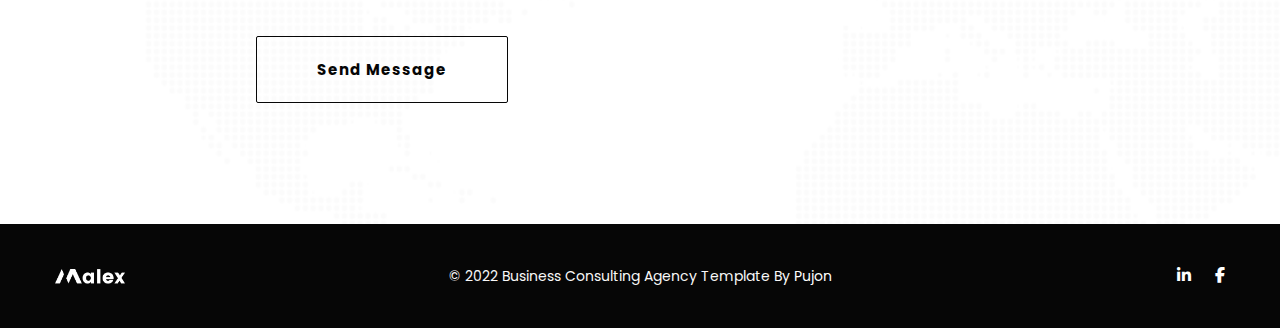
==== commit dfc43818: "init" ====
--- a/index.html
+++ b/index.html
@@ -45,11 +45,11 @@
                                     <ul>
                                         <li><a href="./service.html">Services</a></li>
                                         <li><a href="./about.html">About us</a></li>
-                                        <li><a href="#">Team</a></li>
-                                        <li><a href="#">Pricing</a></li>
-                                        <li><a href="#">Testimonials</a></li>
+                                        <li><a href="./team.html">Team</a></li>
+                                        <li><a href="./price.html">Pricing</a></li>
+                                        <li><a href="./testimonial.html">Testimonials</a></li>
                                         <li><a href="./news.html">News</a></li>
-                                        <li><a href="#">Contact</a></li>
+                                        <li><a href="./contact.html">Contact</a></li>
                                     </ul>
                                     <div class="menu-address">
                                         <p>575 Crescent Avenue <br>
--- a/css/style.css
+++ b/css/style.css
@@ -902,7 +902,7 @@
 
 .review-area .slick-dots {
     position: absolute;
-    bottom: 6px;
+    bottom: 50px;
     left: 13px;
 }
 
@@ -1098,7 +1098,8 @@
     margin-bottom: 10px;
 }
 
-.single-news-content {
+.single-news-content,
+.single-news-cmnt {
     border-bottom: 1px solid #d4d4d4;
 }
 
@@ -1117,6 +1118,46 @@
     color: #060606;
 }
 
+.cmnt-btn a span {
+    color: #060606;
+    margin-left: 10px;
+    opacity: 1;
+    visibility: visible;
+}
+
+.cmnt-title h3 {
+    font-weight: 700;
+    margin-bottom: 40px;
+}
+
+.cmnt-content {
+    padding-left: 50px;
+}
+
+.cmnt-content h5 {
+    font-weight: 700;
+    margin-bottom: 5px;
+}
+
+.cmnt-content p {
+    margin: 10px 0;
+}
+
+.cmnt-time {
+    font-size: 14px;
+}
+
+.news-cmnt-form form input, .news-cmnt-form form textarea,
+.contact-form-white form input, .contact-form-white form textarea {
+    background: #fff;
+}
+
+.news-cmnt-form input#check {
+    width: 15px;
+    margin-right: 10px;
+    margin-top: 3px;
+}
+
 /* news page end */
 
 /* footer area start */
